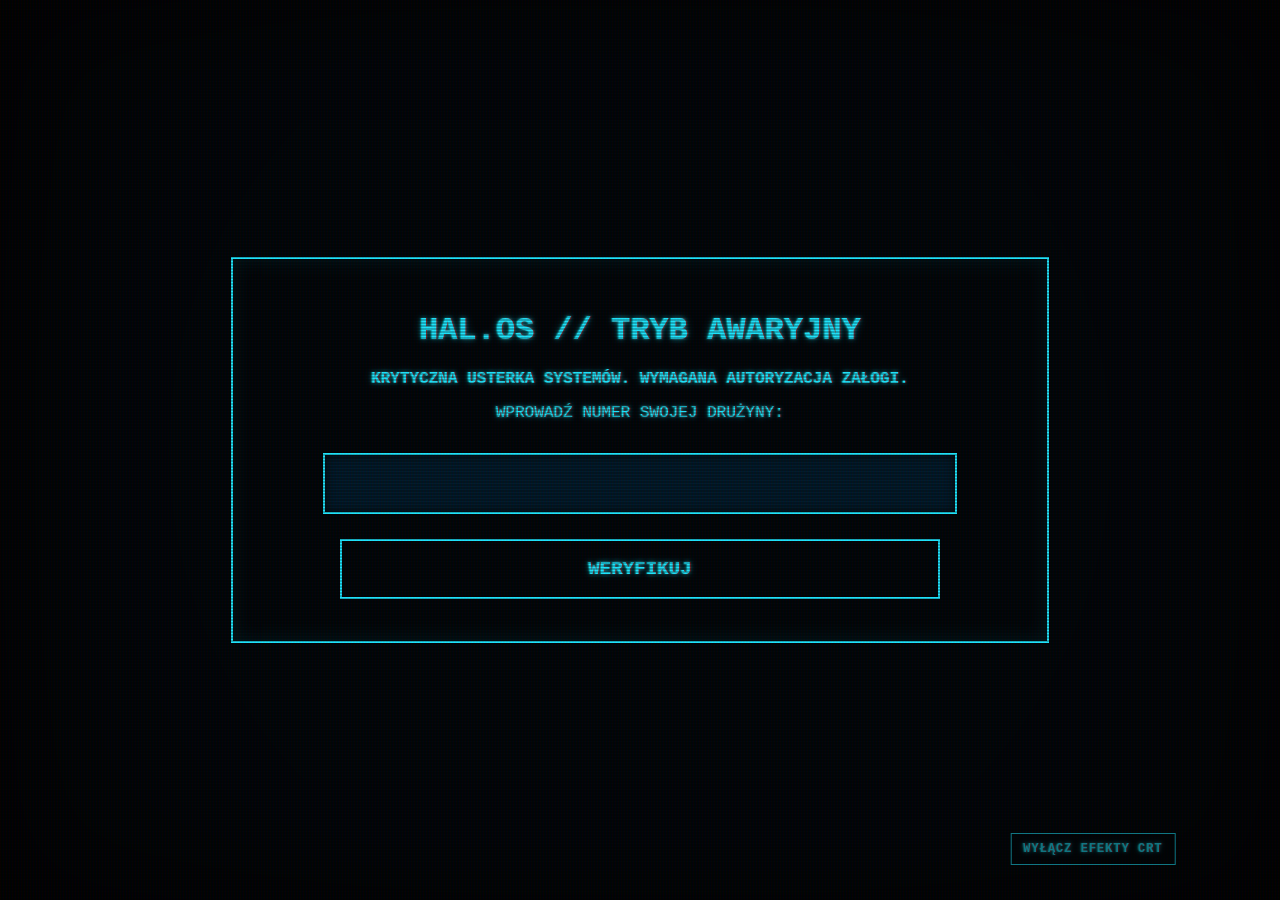
==== index.html @ 05146f8e "small tweaks to window size and text" ====
<!DOCTYPE html>
<html lang="pl">
<head>
  <meta charset="UTF-8" />
  <meta name="viewport" content="width=device-width, initial-scale=1.0" />
  <title>HAL.OS - Komputer Główny</title>
  <link rel="stylesheet" href="style.css">
</head>
<body>

  <!-- EKRAN LOGOWANIA -->
  <div id="loginScreen" class="screen active">
    <div class="login-panel">
      <h1>HAL.OS // TRYB AWARYJNY</h1>
      <p class="warning-text">KRYTYCZNA USTERKA SYSTEMÓW. WYMAGANA AUTORYZACJA ZAŁOGI.</p>
      
      <div id="step1">
        <p>Wprowadź numer swojej drużyny:</p>
        <input type="number" id="teamInput" min="0" placeholder="">
        <button id="verifyTeamBtn">WERYFIKUJ</button>
      </div>

      <div id="step2" style="display: none;">
        <p style="color: var(--term-fg);">Witaj, Drużyno <span id="displayTeam"></span>!</p>
        <p style="text-align: left; font-size: 0.85rem; line-height: 1.5;">Aby wygenerować hasło awaryjne:<br><br>
           1. Przed numer drużyny wstaw literę alfabetu o numerze równym sumie cyfr numeru drużyny.<br>
           2. Każdą cyfrę numeru drużyny zamień na jej dopełnienie do 10 (czyli 10 - cyfra).<br>
           3. Przestaw otrzymane cyfry od najmniejszej do największej.<br>
           4. Do otrzymanej liczby dodaj dzisiejszy dzień miesiąca.<br>
           5. Od otrzymanej liczby odejmij numer dzisiejszego miesiąca.<br>
           6. Za otrzymaną liczbę wstaw literę alfabetu o numerze równym sumie jej cyfr.<br><br>
           (A=1, B=2, C=3, ..., Z=26)
        </p>
        <input type="text" id="passwordInput" placeholder="Hasło">
        <button id="loginBtn">AUTORYZUJ</button>
                <p id="loginError" style="color: var(--danger); font-size: 0.8rem; display: none;">Błędne hasło! Spróbuj ponownie.</p>
      </div>
    </div>
  </div>

  <!-- GŁÓWNY DASHBOARD -->
  <div id="dashboardScreen" class="screen">
    
    <!-- LEWY PANEL: Menu Modułów -->
    <aside class="sidebar">
      <div>
        <h2>HAL.OS</h2>
        <div class="status-box">Status: <span id="globalStatus" class="warning-text">AWARIA</span></div>
                <div class="status-box">Drużyna: <span id="dashTeamName">---</span></div>
      </div>

      <div class="modules-list">
        <button id="btn_nav" class="module-btn">Nawigacja (0/2)</button>
        <button id="btn_eng" class="module-btn">Silniki (0/2)</button>
        <button id="btn_life" class="module-btn">Wentylacja (0/1)</button>
        <button id="btn_core" class="module-btn">Rdzeń Pamięci (0/1)</button>
        <button id="btn_comm" class="module-btn">Nadajnik (0/1)</button>
      </div>

      <button id="endMissionBtn" class="end-btn">ZAKOŃCZ MISJĘ</button>
    </aside>

    <!-- ŚRODKOWY PANEL: Gra -->
    <main class="game-area">
      <div id="gameHeader">
        <h2 id="gameTitle">Wybierz moduł z menu po lewej</h2>
      </div>
      <div id="gameContainer">
        <!-- Tutaj bedą mini gierki injected przez JS -->
        <div class="idle-logo">
           ZAAKCEPTOWANO LOGOWANIE.<br>WYBIERZ SYSTEM DO NAPRAWY.
        </div>
      </div>
    </main>

    <!-- PRAWY PANEL: Instrukcje -->
    <aside class="instructions-area">
      <h3>INSTRUKCJA</h3>
      <div id="instructionContent">
        Zalogowano pomyślnie. Wybierz zepsuty moduł, aby zapoznać się z instrukcją jego naprawy.
      </div>
    </aside>
  </div>

  <!-- EKRAN KOŃCOWY -->
  <div id="endScreen" class="screen">
    <div class="night-sky"></div>
    <div class="login-panel">
      <h1>MISJA ZAKOŃCZONA</h1>
      <p class="warning-text">SYSTEMY ZABEZPIECZONE. OCZEKIWANIE NA EWAKUACJĘ.</p>
      <div class="status-box">Drużyna: <span id="endTeamName">---</span></div>
            <p style="margin-top: 20px;">KOD KOŃCOWY MISJI:</p>
      <div id="endCode" style="font-size: 3rem; letter-spacing: 4px; margin: 15px 0; color: var(--success); text-shadow: 0 0 10px var(--success);">----</div>
      <p style="font-size: 0.9rem;">Wróć z tym kodem na start gry, aby potwierdzić zakończenie misji.</p>
      

      <!-- CSS Blossoming Flowers at Magical Night -->
      <!-- Original CSS Flower Animation by Md. Usman Ansari (@MdUsmanAnsari) -->
      <!-- Source Code: https://codepen.io/mdusmanansari/pen/BamepLe -->
      <!-- Licensed under the MIT License -->
      <div class="organic-flower-wrapper">
        <div class="flowers">
          <div class="flower flower--1">
            <div class="flower__leafs flower__leafs--1">
              <div class="flower__leaf flower__leaf--1"></div>
              <div class="flower__leaf flower__leaf--2"></div>
              <div class="flower__leaf flower__leaf--3"></div>
              <div class="flower__leaf flower__leaf--4"></div>
              <div class="flower__white-circle"></div>

              <div class="flower__light flower__light--1"></div>
              <div class="flower__light flower__light--2"></div>
              <div class="flower__light flower__light--3"></div>
              <div class="flower__light flower__light--4"></div>
              <div class="flower__light flower__light--5"></div>
              <div class="flower__light flower__light--6"></div>
              <div class="flower__light flower__light--7"></div>
              <div class="flower__light flower__light--8"></div>
            </div>
            <div class="flower__line">
              <div class="flower__line__leaf flower__line__leaf--1"></div>
              <div class="flower__line__leaf flower__line__leaf--2"></div>
              <div class="flower__line__leaf flower__line__leaf--3"></div>
              <div class="flower__line__leaf flower__line__leaf--4"></div>
              <div class="flower__line__leaf flower__line__leaf--5"></div>
              <div class="flower__line__leaf flower__line__leaf--6"></div>
            </div>
          </div>

          <div class="flower flower--2">
            <div class="flower__leafs flower__leafs--2">
              <div class="flower__leaf flower__leaf--1"></div>
              <div class="flower__leaf flower__leaf--2"></div>
              <div class="flower__leaf flower__leaf--3"></div>
              <div class="flower__leaf flower__leaf--4"></div>
              <div class="flower__white-circle"></div>

              <div class="flower__light flower__light--1"></div>
              <div class="flower__light flower__light--2"></div>
              <div class="flower__light flower__light--3"></div>
              <div class="flower__light flower__light--4"></div>
              <div class="flower__light flower__light--5"></div>
              <div class="flower__light flower__light--6"></div>
              <div class="flower__light flower__light--7"></div>
              <div class="flower__light flower__light--8"></div>
            </div>
            <div class="flower__line">
              <div class="flower__line__leaf flower__line__leaf--1"></div>
              <div class="flower__line__leaf flower__line__leaf--2"></div>
              <div class="flower__line__leaf flower__line__leaf--3"></div>
              <div class="flower__line__leaf flower__line__leaf--4"></div>
            </div>
          </div>

          <div class="flower flower--3">
            <div class="flower__leafs flower__leafs--3">
              <div class="flower__leaf flower__leaf--1"></div>
              <div class="flower__leaf flower__leaf--2"></div>
              <div class="flower__leaf flower__leaf--3"></div>
              <div class="flower__leaf flower__leaf--4"></div>
              <div class="flower__white-circle"></div>

              <div class="flower__light flower__light--1"></div>
              <div class="flower__light flower__light--2"></div>
              <div class="flower__light flower__light--3"></div>
              <div class="flower__light flower__light--4"></div>
              <div class="flower__light flower__light--5"></div>
              <div class="flower__light flower__light--6"></div>
              <div class="flower__light flower__light--7"></div>
              <div class="flower__light flower__light--8"></div>
            </div>
            <div class="flower__line">
              <div class="flower__line__leaf flower__line__leaf--1"></div>
              <div class="flower__line__leaf flower__line__leaf--2"></div>
              <div class="flower__line__leaf flower__line__leaf--3"></div>
              <div class="flower__line__leaf flower__line__leaf--4"></div>
            </div>
          </div>
    <div class="grow-ans" style="--d:1.2s">
      <div class="flower__g-long">
        <div class="flower__g-long__top"></div>
        <div class="flower__g-long__bottom"></div>
      </div>
    </div>

    <div class="growing-grass">
      <div class="flower__grass flower__grass--1">
        <div class="flower__grass--top"></div>
        <div class="flower__grass--bottom"></div>
        <div class="flower__grass__leaf flower__grass__leaf--1"></div>
        <div class="flower__grass__leaf flower__grass__leaf--2"></div>
        <div class="flower__grass__leaf flower__grass__leaf--3"></div>
        <div class="flower__grass__leaf flower__grass__leaf--4"></div>
        <div class="flower__grass__leaf flower__grass__leaf--5"></div>
        <div class="flower__grass__leaf flower__grass__leaf--6"></div>
        <div class="flower__grass__leaf flower__grass__leaf--7"></div>
        <div class="flower__grass__leaf flower__grass__leaf--8"></div>
        <div class="flower__grass__overlay"></div>
      </div>
    </div>

    <div class="growing-grass">
      <div class="flower__grass flower__grass--2">
        <div class="flower__grass--top"></div>
        <div class="flower__grass--bottom"></div>
        <div class="flower__grass__leaf flower__grass__leaf--1"></div>
        <div class="flower__grass__leaf flower__grass__leaf--2"></div>
        <div class="flower__grass__leaf flower__grass__leaf--3"></div>
        <div class="flower__grass__leaf flower__grass__leaf--4"></div>
        <div class="flower__grass__leaf flower__grass__leaf--5"></div>
        <div class="flower__grass__leaf flower__grass__leaf--6"></div>
        <div class="flower__grass__leaf flower__grass__leaf--7"></div>
        <div class="flower__grass__leaf flower__grass__leaf--8"></div>
        <div class="flower__grass__overlay"></div>
      </div>
    </div>

    <div class="grow-ans" style="--d:2.4s">
      <div class="flower__g-right flower__g-right--1">
        <div class="leaf"></div>
      </div>
    </div>

    <div class="grow-ans" style="--d:2.8s">
      <div class="flower__g-right flower__g-right--2">
        <div class="leaf"></div>
      </div>
    </div>

    <div class="grow-ans" style="--d:2.8s">
      <div class="flower__g-front">
        <div class="flower__g-front__leaf-wrapper flower__g-front__leaf-wrapper--1">
          <div class="flower__g-front__leaf"></div>
        </div>
        <div class="flower__g-front__leaf-wrapper flower__g-front__leaf-wrapper--2">
          <div class="flower__g-front__leaf"></div>
        </div>
        <div class="flower__g-front__leaf-wrapper flower__g-front__leaf-wrapper--3">
          <div class="flower__g-front__leaf"></div>
        </div>
        <div class="flower__g-front__leaf-wrapper flower__g-front__leaf-wrapper--4">
          <div class="flower__g-front__leaf"></div>
        </div>
        <div class="flower__g-front__leaf-wrapper flower__g-front__leaf-wrapper--5">
          <div class="flower__g-front__leaf"></div>
        </div>
        <div class="flower__g-front__leaf-wrapper flower__g-front__leaf-wrapper--6">
          <div class="flower__g-front__leaf"></div>
        </div>
        <div class="flower__g-front__leaf-wrapper flower__g-front__leaf-wrapper--7">
          <div class="flower__g-front__leaf"></div>
        </div>
        <div class="flower__g-front__leaf-wrapper flower__g-front__leaf-wrapper--8">
          <div class="flower__g-front__leaf"></div>
        </div>
        <div class="flower__g-front__line"></div>
      </div>
    </div>

    <div class="grow-ans" style="--d:3.2s">
      <div class="flower__g-fr">
        <div class="leaf"></div>
        <div class="flower__g-fr__leaf flower__g-fr__leaf--1"></div>
        <div class="flower__g-fr__leaf flower__g-fr__leaf--2"></div>
        <div class="flower__g-fr__leaf flower__g-fr__leaf--3"></div>
        <div class="flower__g-fr__leaf flower__g-fr__leaf--4"></div>
        <div class="flower__g-fr__leaf flower__g-fr__leaf--5"></div>
        <div class="flower__g-fr__leaf flower__g-fr__leaf--6"></div>
        <div class="flower__g-fr__leaf flower__g-fr__leaf--7"></div>
        <div class="flower__g-fr__leaf flower__g-fr__leaf--8"></div>
      </div>
    </div>

    <div class="long-g long-g--0">
      <div class="grow-ans" style="--d:3s">
        <div class="leaf leaf--0"></div>
      </div>
      <div class="grow-ans" style="--d:2.2s">
        <div class="leaf leaf--1"></div>
      </div>
      <div class="grow-ans" style="--d:3.4s">
        <div class="leaf leaf--2"></div>
      </div>
      <div class="grow-ans" style="--d:3.6s">
        <div class="leaf leaf--3"></div>
      </div>
    </div>

    <div class="long-g long-g--1">
      <div class="grow-ans" style="--d:3.6s">
        <div class="leaf leaf--0"></div>
      </div>
      <div class="grow-ans" style="--d:3.8s">
        <div class="leaf leaf--1"></div>
      </div>
      <div class="grow-ans" style="--d:4s">
        <div class="leaf leaf--2"></div>
      </div>
      <div class="grow-ans" style="--d:4.2s">
        <div class="leaf leaf--3"></div>
      </div>
    </div>

    <div class="long-g long-g--2">
      <div class="grow-ans" style="--d:4s">
        <div class="leaf leaf--0"></div>
      </div>
      <div class="grow-ans" style="--d:4.2s">
        <div class="leaf leaf--1"></div>
      </div>
      <div class="grow-ans" style="--d:4.4s">
        <div class="leaf leaf--2"></div>
      </div>
      <div class="grow-ans" style="--d:4.6s">
        <div class="leaf leaf--3"></div>
      </div>
    </div>

    <div class="long-g long-g--3">
      <div class="grow-ans" style="--d:4s">
        <div class="leaf leaf--0"></div>
      </div>
      <div class="grow-ans" style="--d:4.2s">
        <div class="leaf leaf--1"></div>
      </div>
      <div class="grow-ans" style="--d:3s">
        <div class="leaf leaf--2"></div>
      </div>
      <div class="grow-ans" style="--d:3.6s">
        <div class="leaf leaf--3"></div>
      </div>
    </div>

    <div class="long-g long-g--4">
      <div class="grow-ans" style="--d:4s">
        <div class="leaf leaf--0"></div>
      </div>
      <div class="grow-ans" style="--d:4.2s">
        <div class="leaf leaf--1"></div>
      </div>
      <div class="grow-ans" style="--d:3s">
        <div class="leaf leaf--2"></div>
      </div>
      <div class="grow-ans" style="--d:3.6s">
        <div class="leaf leaf--3"></div>
      </div>
    </div>

    <div class="long-g long-g--5">
      <div class="grow-ans" style="--d:4s">
        <div class="leaf leaf--0"></div>
      </div>
      <div class="grow-ans" style="--d:4.2s">
        <div class="leaf leaf--1"></div>
      </div>
      <div class="grow-ans" style="--d:3s">
        <div class="leaf leaf--2"></div>
      </div>
      <div class="grow-ans" style="--d:3.6s">
        <div class="leaf leaf--3"></div>
      </div>
    </div>

    <div class="long-g long-g--6">
      <div class="grow-ans" style="--d:4.2s">
        <div class="leaf leaf--0"></div>
      </div>
      <div class="grow-ans" style="--d:4.4s">
        <div class="leaf leaf--1"></div>
      </div>
      <div class="grow-ans" style="--d:4.6s">
        <div class="leaf leaf--2"></div>
      </div>
      <div class="grow-ans" style="--d:4.8s">
        <div class="leaf leaf--3"></div>
      </div>
    </div>

    <div class="long-g long-g--7">
      <div class="grow-ans" style="--d:3s">
        <div class="leaf leaf--0"></div>
      </div>
      <div class="grow-ans" style="--d:3.2s">
        <div class="leaf leaf--1"></div>
      </div>
      <div class="grow-ans" style="--d:3.5s">
        <div class="leaf leaf--2"></div>
      </div>
      <div class="grow-ans" style="--d:3.6s">
        <div class="leaf leaf--3"></div>
      </div>
    </div>

        </div>
      </div>

    </div>
  </div>
  <!-- MODAL POTWIERDZENIA ZAKOŃCZENIA MISJI -->
  <div id="endMissionModal" class="modal-overlay" style="display: none;">
    <div class="modal-panel end-modal-panel">
      <div class="modal-badge-warning">⚠ POTWIERDZENIE ⚠</div>
      <h2 class="end-modal-title">ZAKOŃCZENIE MISJI</h2>
      <p class="end-modal-warning">
        Czy na pewno chcesz zakończyć misję i zgłosić gotowość do ewakuacji?<br><br>
        Zakończenie zablokuje możliwość dalszej naprawy modułów, a obecne punkty zostaną zatwierdzone jako wynik końcowy.<br>
        <span class="end-modal-highlight">Możesz też wrócić do kokpitu i kontynuować naprawę!</span>
      </p>
      <div class="end-modal-buttons">
        <button id="cancelEndMissionBtn" class="end-modal-cancel">POWRÓT DO KOKPITU</button>
        <button id="confirmEndMissionBtn" class="end-modal-confirm">ZAKOŃCZ MISJĘ</button>
      </div>
    </div>
  </div>

  <!-- KONSOLA HOSTA (LOWKEY TERMINAL) -->
  <div id="hostConsoleTerminal" style="display: none; position: fixed; top: 0; left: 0; width: 100%; background: rgba(0, 5, 8, 0.98); border-bottom: 1px solid var(--term-fg); z-index: 30000; padding: 10px 20px; font-family: 'Courier New', Courier, monospace; color: var(--term-fg); box-sizing: border-box; text-transform: none;">
    <div style="max-width: 1000px; margin: 0 auto; display: flex; align-items: center; gap: 20px; font-size: 0.9rem;">
      <div style="opacity: 0.7; white-space: nowrap;">
        [SYS_ROOT] Team: <span id="hostTeamName">---</span>
      </div>
      <div style="flex-grow: 1; display: flex; align-items: center; gap: 10px;">
        <span style="font-weight: bold; color: var(--danger);">root@hal:~$</span>
        <input type="text" id="hostCommandInput" autocomplete="off" spellcheck="false" style="background: transparent; border: none; color: var(--term-fg); font-family: 'Courier New', Courier, monospace; font-size: 1rem; flex-grow: 1; outline: none; margin: 0; padding: 0; box-shadow: none; text-shadow: none; height: auto; min-height: 0; text-transform: lowercase;">
      </div>
      <div id="hostConsoleFeedback" style="color: var(--success); font-size: 0.85rem; white-space: nowrap; min-width: 150px; text-align: right; font-weight: bold;"></div>
    </div>
  </div>

  <!-- PRZYCISK WYŁĄCZENIA EFEKTÓW CRT -->
  <button id="crtToggleBtn" class="crt-toggle-btn">WYŁĄCZ EFEKTY CRT</button>

  <script src="script.js"></script>
</body>
</html>
---- style.css ----
:root {
  /* --- GŁÓWNE KOLORY --- */
  --term-bg: #000508;      /* Tło: bardzo ciemny granat/czerń */
  --term-fg: #1ee7ff;      /* Główny kolor: jasny cyjan */
  --term-dim: #001a2a;     /* Tło paneli: ciemny, zgaszony niebieski */
  
  /* Chromatic aberration (lekkie przesunięcie RGB) + poświata */
  --term-glow: 
    1px 0 1px rgba(255, 0, 0, 0.5), 
    -1px 0 1px rgba(0, 255, 255, 0.5), 
    0 0 4px rgba(30, 231, 255, 0.6), 
    0 0 10px rgba(30, 231, 255, 0.3);
  
  /* --- KOLORY POMOCNICZE --- */
  --danger: #ff4444;       /* Czerwony dla błędów i wylogowania */
  --success: #22c55e;      /* Zielony dla sukcesu */
  --border: 2px solid var(--term-fg);
}

body {
  margin: 0;
  padding: 0;
  background-color: var(--term-bg);
  color: var(--term-fg);
  font-family: 'Courier New', Courier, monospace;
  text-transform: uppercase;
  display: flex;
  justify-content: center;
  align-items: center;
  height: 100vh;
  overflow: hidden;
  text-shadow: var(--term-glow);
  position: relative; /* Dodane dla efektu CRT */
}

/* --- EFEKT CRT (ANIMATED) --- */

/* 1. Winieta i przyciemnienie brzegów (głębia ekranu) */
body::before {
  content: " ";
  display: block;
  position: absolute;
  top: 0; left: 0; bottom: 0; right: 0;
  z-index: 9996;
  pointer-events: none;
  background: radial-gradient(circle, rgba(0,0,0,0) 60%, rgba(0,0,0,0.55) 100%);
  box-shadow: inset 0 0 100px rgba(0,0,0,0.9);
  transform: translateZ(0);
  will-change: transform;
}

/* 2. Poziome linie skanowania (scanlines) oraz subtelna siatka RGB */
body::after {
  content: " ";
  display: block;
  position: absolute;
  top: 0; left: 0; bottom: 0; right: 0;
  z-index: 9998;
  pointer-events: none;
  background: 
    linear-gradient(rgba(18, 16, 16, 0) 50%, rgba(0, 0, 0, 0.25) 50%), 
    linear-gradient(90deg, rgba(255, 0, 0, 0.06), rgba(0, 255, 0, 0.02), rgba(0, 0, 255, 0.06));
  background-size: 100% 3px, 3px 100%;
  transform: translateZ(0);
  will-change: transform;
}

/* Efekt renderowania terminala w stylu Fallout (RobCo / Vault-Tec) - twardy start bez miękkiego skalowania */
@keyframes terminalRender {
  0% { 
    opacity: 0; 
    text-shadow: none;
  }
  15% { 
    opacity: 1; 
    text-shadow: 0 0 25px var(--term-fg);
  }
  40% { 
    opacity: 0.8; 
    text-shadow: 0 0 5px var(--term-fg);
  }
  100% { 
    opacity: 1; 
    text-shadow: var(--term-glow);
  }
}

.screen.active,
#gameContainer > div,
.terminal-render {
  animation: terminalRender 0.25s linear forwards;
}

.screen {
  display: none;
  width: 100%;
  height: 100%;
  padding: 20px;
  box-sizing: border-box;
}

.screen.active {
  display: flex;
}

/* --- LOGIN & END SCREEN --- */
#loginScreen,
#endScreen {
  justify-content: center;
  align-items: center;
}
.login-panel {
  background: transparent;
  border: var(--border);
  padding: 2rem;
  width: 750px;
  text-align: center;
  box-shadow: inset 0 0 20px rgba(30, 231, 255, 0.1);
}

.warning-text { 
  color: var(--term-fg); 
  font-weight: bold; 
  animation: blink 1.5s infinite;
  will-change: opacity;
}

@keyframes blink {
  0%, 100% { opacity: 1; }
  50% { opacity: 0.3; }
}

input {
  width: 80%; 
  padding: 15px; 
  margin: 15px 0;
  background: var(--term-dim); 
  border: var(--border);
  color: var(--term-fg); 
  text-align: center; 
  font-family: 'Courier New', Courier, monospace; 
  font-size: 1.5rem;
  text-shadow: var(--term-glow);
  box-shadow: inset 0 0 10px rgba(0,0,0,0.8);
}
input:focus {
  outline: none;
  background: #002c44;
}

/* Ukrycie strzałek w polu typu number */
input[type=number]::-webkit-inner-spin-button,
input[type=number]::-webkit-outer-spin-button {
  -webkit-appearance: none;
  margin: 0;
}
input[type=number] {
  -moz-appearance: textfield;
  appearance: textfield;
}

button {
  background: transparent; 
  color: var(--term-fg);
  border: var(--border); 
  padding: 15px 20px; 
  font-weight: bold;
  cursor: pointer; 
  font-family: 'Courier New', Courier, monospace; 
  font-size: 1.2rem;
  text-shadow: var(--term-glow);
  width: 80%;
  margin: 10px auto;
  display: flex;
  justify-content: center;
  align-items: center;
  min-height: 60px;
}

button:hover { 
  background: var(--term-fg); 
  color: var(--term-bg);
  text-shadow: none;
}

/* --- DASHBOARD --- */
#dashboardScreen {
  display: none;
  gap: 20px;
}
#dashboardScreen.active {
  display: flex;
}

/* Sidebar */
.sidebar {
  width: 280px;
  background: transparent;
  border: var(--border);
  padding: 15px;
  display: flex;
  flex-direction: column;
  justify-content: space-between;
}
.status-box { 
  margin-bottom: 15px; 
  font-size: 1.1rem; 
  border-bottom: 1px dashed var(--term-fg);
  padding-bottom: 5px;
}
.modules-list { 
  display: flex; 
  flex-direction: column; 
  gap: 15px; 
  flex: 1; 
  margin: 20px 0;
}

.module-btn {
  background: transparent; 
  border: 2px solid var(--term-fg); /* Ujednolicona grubość na stałe 2px */
  color: var(--term-fg);
  text-align: center; 
  width: 100%;
  flex: 1;
  margin: 0;
  font-weight: bold; /* Zawsze pogrubione, żeby uniknąć skakania tekstu */
  box-sizing: border-box; /* Utrzymuje ramkę wewnątrz wymiarów przycisku */
  transition: background 0.1s ease-in-out, box-shadow 0.1s ease-in-out, color 0.1s ease-in-out; /* Specific properties instead of 'all' */
}

.module-btn.active { 
  background: var(--term-dim); 
  box-shadow: inset 0 0 15px rgba(30, 231, 255, 0.3); /* Dodatkowa wewnętrzna poświata zamiast pogrubiania ramki */
}
.module-btn.completed { 
  border-color: var(--term-fg); 
  background: var(--term-fg);
  color: var(--term-bg);
  text-shadow: none;
}
.end-btn { 
  border-color: var(--danger); 
  color: var(--danger); 
  text-shadow: 0 0 5px rgba(255, 68, 68, 0.5);
}
.end-btn:hover {
  background: var(--danger);
  color: var(--term-bg);
}

/* Game Area */
.game-area {
  flex: 1;
  background: transparent;
  border: var(--border);
  display: flex;
  flex-direction: column;
}
#gameHeader {
  padding: 15px; 
  border-bottom: var(--border);
  text-align: center; 
  font-size: 1.2rem;
  background: var(--term-dim);
}
#gameContainer {
  flex: 1; 
  display: flex; 
  justify-content: center; 
  align-items: center;
  position: relative; 
  overflow: hidden;
  padding: 20px;
}
.idle-logo { 
  color: var(--term-fg); 
  font-size: 1.5rem; 
  text-align: center; 
  animation: blink 2s infinite;
  will-change: opacity;
}

/* Instructions */
.instructions-area {
  width: 300px;
  background: transparent;
  border: var(--border);
  padding: 15px;
}
.instructions-area h3 { 
  color: var(--term-bg); 
  background: var(--term-fg);
  padding: 10px;
  margin-top: 0;
  text-align: center;
  text-shadow: none;
}
#instructionContent { 
  font-size: 1rem; 
  line-height: 1.6; 
  margin-top: 15px; 
}

/* --- NAWIGACJA (AUTOPILOT) - NOWY UKŁAD DWUPANELOWY --- */
.nav-container-2col {
  display: flex;
  flex-direction: row;
  align-items: center;
  justify-content: center;
  gap: 32px;
  width: 100%;
  max-width: 940px;
  user-select: none;
}

/* LEWY PANEL: RADAR TAKTYCZNY */
.nav-panel-left {
  display: flex;
  flex-direction: column;
  align-items: center;
  justify-content: center;
  flex-shrink: 0;
}

.nav-radar-area {
  display: flex;
  flex-direction: column;
  align-items: center;
}

.nav-coord-cols {
  display: grid;
  grid-template-columns: 28px repeat(6, 62px);
  gap: 6px;
  width: 100%;
  text-align: center;
  font-size: 0.85rem;
  color: var(--term-fg);
  opacity: 0.75;
  margin-bottom: 6px;
  font-weight: bold;
}

.nav-grid-row-wrap {
  display: flex;
  align-items: center;
}

.nav-coord-rows {
  display: grid;
  grid-template-rows: repeat(6, 62px);
  gap: 6px;
  width: 28px;
  text-align: center;
  font-size: 0.85rem;
  color: var(--term-fg);
  opacity: 0.75;
  font-weight: bold;
  line-height: 62px;
}

.nav-grid {
  display: grid;
  grid-template-columns: repeat(6, 62px);
  grid-template-rows: repeat(6, 62px);
  gap: 6px;
  transition: box-shadow 0.3s ease;
}

.nav-grid.error-flash {
  box-shadow: 0 0 30px rgba(255, 68, 68, 0.6);
}

.nav-grid.success-flash {
  box-shadow: 0 0 35px rgba(34, 197, 94, 0.7);
}

.nav-cell {
  width: 62px;
  height: 62px;
  background: var(--term-dim);
  border: 1px solid rgba(30, 231, 255, 0.25);
  display: flex;
  align-items: center;
  justify-content: center;
  font-weight: bold;
  font-size: 1.5rem;
  box-sizing: border-box;
  position: relative;
  transition: background 0.15s, border-color 0.15s, transform 0.15s;
}

.nav-cell-trail::after {
  content: "•";
  color: var(--term-fg);
  opacity: 0.45;
  font-size: 2.2rem;
  position: absolute;
  pointer-events: none;
}

.nav-cell-wall {
  background: #250202 !important;
  color: var(--danger) !important;
  border-color: rgba(255, 68, 68, 0.45) !important;
  text-shadow: 0 0 8px var(--danger);
}

.nav-cell-target {
  border-color: var(--success) !important;
  box-shadow: inset 0 0 12px rgba(34, 197, 94, 0.35);
  animation: targetPulse 1.8s infinite;
  will-change: box-shadow, border-color;
}

@keyframes targetPulse {
  0%, 100% { border-color: var(--success); box-shadow: inset 0 0 10px rgba(34, 197, 94, 0.3); }
  50% { border-color: #4ade80; box-shadow: inset 0 0 20px rgba(34, 197, 94, 0.6); }
}

.nav-cell-target-locked {
  border-color: #f97316 !important;
  background: rgba(45, 10, 0, 0.45) !important;
  box-shadow: inset 0 0 12px rgba(249, 115, 22, 0.3);
  animation: targetLockedPulse 2s infinite ease-in-out;
}

@keyframes targetLockedPulse {
  0%, 100% { 
    border-color: #f97316; 
    box-shadow: inset 0 0 8px rgba(249, 115, 22, 0.25); 
  }
  50% { 
    border-color: var(--danger); 
    box-shadow: inset 0 0 16px rgba(255, 68, 68, 0.45), 0 0 10px rgba(255, 68, 68, 0.2); 
  }
}

.nav-target-lock-icon {
  font-size: 1.4rem;
  filter: drop-shadow(0 0 8px rgba(249, 115, 22, 0.7));
  display: inline-block;
  animation: lockShake 3s infinite ease-in-out;
}

@keyframes lockShake {
  0%, 82%, 100% { transform: rotate(0deg); }
  85% { transform: rotate(-8deg); }
  90% { transform: rotate(8deg); }
  95% { transform: rotate(-4deg); }
}

.nav-target-status-tag {
  font-size: 0.72rem;
  margin-left: 4px;
}
.nav-target-status-tag.locked {
  color: var(--danger);
  text-shadow: 0 0 5px var(--danger);
}
.nav-target-status-tag.unlocked {
  color: var(--success);
  text-shadow: 0 0 5px var(--success);
}

.nav-cell-key {
  border-color: #facc15 !important;
  animation: keyGlow 1.5s infinite alternate;
}

@keyframes keyGlow {
  0% { text-shadow: 0 0 6px #facc15; }
  100% { text-shadow: 0 0 16px #fef08a, 0 0 25px #facc15; }
}

.nav-ship {
  display: inline-flex;
  align-items: center;
  justify-content: center;
  width: 100%;
  height: 100%;
  color: #ffffff;
  font-size: 1.7rem;
  text-shadow: 0 0 12px var(--term-fg), 0 0 22px #ffffff;
  transition: transform 0.2s ease-out;
}

.nav-radar-telemetry {
  display: flex;
  justify-content: space-between;
  width: 100%;
  max-width: 400px;
  margin-top: 10px;
  font-size: 0.8rem;
  color: var(--term-fg);
  font-weight: bold;
  letter-spacing: 1px;
}

/* PRAWY PANEL: KONSOLA STEROWANIA I SEKWENCJI */
.nav-panel-right {
  width: 360px;
  display: flex;
  flex-direction: column;
  justify-content: space-between;
  background: rgba(0, 26, 42, 0.4);
  border: 1px solid rgba(30, 231, 255, 0.4);
  padding: 14px 16px;
  box-sizing: border-box;
  box-shadow: inset 0 0 20px rgba(30, 231, 255, 0.08);
}

.nav-hud-row {
  display: flex;
  justify-content: space-between;
  align-items: center;
  border-bottom: 1px dashed rgba(30, 231, 255, 0.35);
  padding-bottom: 10px;
  margin-bottom: 10px;
  font-size: 0.78rem;
  font-weight: bold;
}

.nav-hud-badge {
  padding: 3px 8px;
  border-radius: 2px;
  font-size: 0.75rem;
}
.nav-hud-badge.req {
  color: var(--danger);
  border: 1px solid var(--danger);
}
.nav-hud-badge.ok {
  color: var(--success);
  border: 1px solid var(--success);
  text-shadow: 0 0 6px var(--success);
}

.nav-seq-header {
  display: flex;
  justify-content: space-between;
  align-items: center;
  width: 100%;
  font-size: 0.78rem;
  font-weight: bold;
  color: var(--term-fg);
  margin-bottom: 6px;
  letter-spacing: 1px;
}

.nav-seq-counter {
  color: var(--term-fg);
  opacity: 0.9;
}

/* Matryca sekwencji: 6 kolumn x 4 wiersze = 24 sloty, BRAK SCROLLBARA */
.nav-seq-display {
  width: 100%;
  height: 142px;
  background: #000407;
  border: 1px dashed var(--term-fg);
  padding: 6px;
  box-sizing: border-box;
  margin-bottom: 14px;
  display: grid;
  grid-template-columns: repeat(6, 1fr);
  grid-template-rows: repeat(4, 28px);
  gap: 5px;
  overflow: hidden; /* Zapewnia całkowity brak paska przewijania */
  box-shadow: inset 0 0 10px rgba(0, 0, 0, 0.8);
}

.nav-cmd-tile {
  box-sizing: border-box;
  border: 1px solid var(--term-fg);
  background: var(--term-dim);
  color: var(--term-fg);
  display: flex;
  align-items: center;
  justify-content: center;
  font-size: 0.95rem;
  box-shadow: inset 0 0 6px rgba(30, 231, 255, 0.2);
  transition: all 0.15s ease;
}

.nav-cmd-tile.active {
  background: var(--term-fg);
  color: var(--term-bg);
  box-shadow: 0 0 12px var(--term-fg), 0 0 18px #ffffff;
  transform: scale(1.1);
  font-weight: bold;
  z-index: 2;
}

.nav-cmd-tile.done {
  opacity: 0.3;
  border-color: #445;
  color: #778;
  background: #000c14;
}

.nav-cmd-slot-empty {
  box-sizing: border-box;
  border: 1px dashed rgba(30, 231, 255, 0.15);
  background: transparent;
  color: rgba(30, 231, 255, 0.2);
  display: flex;
  align-items: center;
  justify-content: center;
  font-size: 0.9rem;
}

/* Klawiatura strzałek */
.nav-keypad {
  display: grid;
  grid-template-columns: repeat(3, 56px);
  grid-template-rows: repeat(2, 44px);
  gap: 8px;
  margin-bottom: 12px;
  justify-content: center;
}

.nav-btn {
  width: 100% !important;
  height: 100% !important;
  min-height: 44px !important;
  margin: 0 !important;
  font-size: 1.3rem !important;
  display: flex !important;
  align-items: center !important;
  justify-content: center !important;
  padding: 0 !important;
  border: 1px solid var(--term-fg) !important;
  background: var(--term-dim) !important;
  color: var(--term-fg) !important;
  transition: transform 0.08s ease, background 0.08s ease !important;
}

.nav-btn:hover {
  background: var(--term-fg) !important;
  color: var(--term-bg) !important;
}

.nav-btn:active, .nav-btn.key-pressed {
  transform: scale(0.92);
  background: #ffffff !important;
  color: var(--term-bg) !important;
}

/* Rząd akcji */
.nav-actions {
  display: flex;
  gap: 8px;
  width: 100%;
  margin-bottom: 6px;
}

.nav-exec-btn {
  flex: 1;
  min-height: 46px !important;
  background: var(--term-fg) !important;
  color: var(--term-bg) !important;
  border: none !important;
  font-size: 0.95rem !important;
  font-weight: bold !important;
  cursor: pointer !important;
  letter-spacing: 1px;
  transition: box-shadow 0.15s ease;
  width: auto !important;
  margin: 0 !important;
}

.nav-exec-btn:hover:not(:disabled) {
  box-shadow: 0 0 15px var(--term-fg);
}


.nav-exec-btn:disabled {
  opacity: 0.45;
  cursor: not-allowed;
  filter: grayscale(60%);
}

.nav-icon-btn {
  width: 46px !important;
  height: 46px !important;
  min-height: 46px !important;
  border: 1px solid var(--term-fg) !important;
  color: var(--term-fg) !important;
  background: var(--term-dim) !important;
  font-size: 1.2rem !important;
  display: flex !important;
  justify-content: center !important;
  align-items: center !important;
  cursor: pointer !important;
  flex-shrink: 0 !important;
  padding: 0 !important;
  margin: 0 !important;
}

.nav-icon-btn:hover:not(:disabled) {
  background: var(--term-fg) !important;
  color: var(--term-bg) !important;
}

.nav-icon-btn.danger {
  border-color: var(--danger) !important;
  color: var(--danger) !important;
}

.nav-icon-btn.danger:hover:not(:disabled) {
  background: var(--danger) !important;
  color: var(--term-bg) !important;
}

.nav-icon-btn:disabled {
  opacity: 0.35;
  cursor: not-allowed;
}

.nav-hint-bar {
  font-size: 0.65rem;
  color: var(--term-fg);
  opacity: 0.65;
  text-align: center;
  margin-top: 4px;
  letter-spacing: 0.5px;
}

.nav-feedback {
  margin-top: 6px;
  min-height: 20px;
  font-weight: bold;
  text-align: center;
  font-size: 0.8rem;
  letter-spacing: 0.5px;
}

@media (max-width: 1500px) {
  .nav-container-2col {
    gap: 20px;
  }
  .nav-coord-cols {
    grid-template-columns: 24px repeat(6, 54px);
    gap: 5px;
  }
  .nav-coord-rows {
    grid-template-rows: repeat(6, 54px);
    gap: 5px;
    width: 24px;
    line-height: 54px;
  }
  .nav-grid {
    grid-template-columns: repeat(6, 54px);
    grid-template-rows: repeat(6, 54px);
    gap: 5px;
  }
  .nav-cell {
    width: 54px;
    height: 54px;
    font-size: 1.35rem;
  }
  .nav-panel-right {
    width: 320px;
    padding: 10px 12px;
  }
  .nav-seq-display {
    height: 136px;
    grid-template-rows: repeat(4, 26px);
    gap: 4px;
  }
  .nav-keypad {
    grid-template-columns: repeat(3, 50px);
    grid-template-rows: repeat(2, 40px);
    gap: 6px;
  }
  .nav-btn {
    min-height: 40px !important;
    font-size: 1.2rem !important;
  }
  .nav-exec-btn {
    min-height: 42px !important;
    font-size: 0.88rem !important;
  }
  .nav-icon-btn {
    width: 42px !important;
    height: 42px !important;
    min-height: 42px !important;
  }
}

/* --- PRZYCISK WYŁĄCZNIKA CRT --- */
.crt-toggle-btn {
  position: fixed;
  bottom: 35px;
  right: 187px;
  transform: translateX(50%);
  z-index: 10000;
  background: rgba(0, 5, 8, 0.8) !important;
  border: 1px solid var(--term-fg) !important;
  color: var(--term-fg) !important;
  font-size: 0.75rem !important;
  padding: 8px 12px !important;
  width: auto !important;
  min-height: auto !important;
  margin: 0 !important;
  opacity: 0.5;
  transition: opacity 0.3s ease, background 0.2s, color 0.2s;
  cursor: pointer;
  box-shadow: none !important;
  letter-spacing: 1px;
}

/* Po zalogowaniu przycisk wygasza się do 20% opacity */
body.logged-in .crt-toggle-btn,
#dashboardScreen.active ~ .crt-toggle-btn {
  opacity: 0.2;
}

.crt-toggle-btn:hover {
  opacity: 1 !important;
  background: var(--term-fg) !important;
  color: var(--term-bg) !important;
}

.disable-crt .crt-toggle-btn {
  background: var(--term-fg) !important;
  color: var(--term-bg) !important;
}

/* --- MODAL ZAKOŃCZENIA MISJI (CZERWONY RETRO-TERMINAL) --- */
.modal-overlay {
  position: fixed;
  top: 0;
  left: 0;
  width: 100vw;
  height: 100vh;
  background: rgba(0, 0, 0, 0.92);
  z-index: 20000;
  display: flex;
  justify-content: center;
  align-items: center;
  padding: 20px;
  box-sizing: border-box;
}

.end-modal-panel {
  background: #1a0f00;
  border: 2px solid #ff9800;
  box-shadow: 0 0 35px rgba(255, 152, 0, 0.4), inset 0 0 25px rgba(255, 152, 0, 0.2);
  padding: 30px;
  max-width: 580px;
  width: 100%;
  text-align: center;
  animation: terminalRender 0.2s ease-out;
}

.modal-badge-warning {
  color: #ff9800;
  font-weight: bold;
  font-size: 1.1rem;
  letter-spacing: 2px;
  margin-bottom: 12px;
  animation: blink 2s infinite;
  text-shadow: 0 0 10px rgba(255, 152, 0, 0.8);
}

.end-modal-title {
  color: #fff;
  background: #ff9800;
  margin: 0 0 20px 0;
  padding: 10px;
  font-size: 1.5rem;
  letter-spacing: 3px;
  text-shadow: none;
}

.end-modal-warning {
  color: #ffe0b2;
  font-size: 1.05rem;
  line-height: 1.7;
  margin-bottom: 25px;
  text-shadow: 0 0 5px rgba(255, 152, 0, 0.5);
}

.end-modal-highlight {
  display: block;
  margin-top: 15px;
  color: #ff9800;
  font-weight: bold;
  font-size: 1.15rem;
  letter-spacing: 1px;
  text-shadow: 0 0 10px rgba(255, 152, 0, 0.9);
}

.end-modal-buttons {
  display: flex;
  gap: 15px;
  justify-content: center;
}

.end-modal-cancel {
  flex: 1;
  background: transparent;
  color: var(--term-fg) !important;
  border: 1px solid var(--term-fg) !important;
  font-size: 0.95rem;
  padding: 14px 10px;
  cursor: pointer;
  margin: 0 !important;
  width: auto !important;
  min-height: 48px;
  transition: background 0.2s, color 0.2s;
  box-shadow: none !important;
}
.end-modal-cancel:hover {
  background: var(--term-fg) !important;
  color: var(--term-bg) !important;
  text-shadow: none;
}

.end-modal-confirm {
  flex: 1;
  background: #ff9800 !important;
  color: #000 !important;
  border: 2px solid #ff9800 !important;
  font-weight: bold;
  font-size: 0.95rem;
  padding: 14px 10px;
  cursor: pointer;
  margin: 0 !important;
  width: auto !important;
  min-height: 48px;
  box-shadow: 0 0 15px rgba(255, 152, 0, 0.6) !important;
  text-shadow: none !important;
  transition: background 0.2s, color 0.2s, box-shadow 0.2s, border-color 0.2s;
}
.end-modal-confirm:hover {
  background: #ffb74d !important;
  border-color: #ffb74d !important;
  box-shadow: 0 0 25px rgba(255, 152, 0, 0.9) !important;
}



/* --- DOSTĘPNOŚĆ (ACCESSIBILITY) I RĘCZNY WYŁĄCZNIK --- */

/* Ręczne wyłączenie efektów (poprzez przycisk) */
.disable-crt *, .disable-crt ::before, .disable-crt ::after {
  animation-duration: 0.01ms !important;
  animation-iteration-count: 1 !important;
  transition-duration: 0.01ms !important;
  scroll-behavior: auto !important;
}

.disable-crt .screen.active,
.disable-crt #gameContainer > div,
.disable-crt .terminal-render,
.disable-crt .warning-text,
.disable-crt .idle-logo,
.disable-crt .nav-cell-target,
.disable-crt .nav-cell-target-locked,
.disable-crt .nav-target-lock-icon,
.disable-crt .nav-cell-key {
  animation: none !important;
  opacity: 1 !important;
  filter: none !important;
  transform: none !important;
  text-shadow: none !important;
}

.disable-crt {
  text-shadow: 0 0 5px var(--term-fg) !important;
}

/* Automatyczne wyłączenie, jeśli system ma włączoną redukcję ruchu */
@media (prefers-reduced-motion: reduce) {
  *, ::before, ::after {
    animation-duration: 0.01ms !important;
    animation-iteration-count: 1 !important;
    transition-duration: 0.01ms !important;
    scroll-behavior: auto !important;
  }

  .screen.active,
  #gameContainer > div,
  .terminal-render,
  .warning-text,
  .idle-logo,
  .nav-cell-target,
  .nav-cell-target-locked,
  .nav-target-lock-icon,
  .nav-cell-key {
    animation: none !important;
    opacity: 1 !important;
    filter: none !important;
    transform: none !important;
    text-shadow: none !important;
  }
  
  body {
    text-shadow: 0 0 5px var(--term-fg) !important;
  }
}




/* =========================================================================
   CSS Blossoming Flowers at Magical Night
   Original CSS Animation by Md. Usman Ansari (@MdUsmanAnsari)
   Source Code: https://codepen.io/mdusmanansari/pen/BamepLe
   Licensed under the MIT License
   ========================================================================= */

:root {
  --dark-color: #000; }

.organic-flower-wrapper {
  display: flex;
  align-items: flex-end;
  justify-content: center;
  overflow: hidden;
  perspective: 1000px; }

.night {
  position: fixed;
  left: 50%;
  top: 0;
  transform: translateX(-50%);
  width: 100%;
  height: 100%;
  filter: blur(0.2px);
  background-image: radial-gradient(ellipse at top, transparent 0%, var(--dark-color)), radial-gradient(ellipse at bottom, var(--dark-color), rgba(145, 233, 255, 0.2)), repeating-linear-gradient(220deg, black 0px, black 19px, transparent 19px, transparent 22px), repeating-linear-gradient(189deg, black 0px, black 19px, transparent 19px, transparent 22px), repeating-linear-gradient(148deg, black 0px, black 19px, transparent 19px, transparent 22px), linear-gradient(90deg, #00fffa, #f0f0f0); }

.flowers {
  position: relative;
  transform: scale(0.9); }

.flower {
  position: absolute;
  bottom: 20.0px;
  transform-origin: bottom center;
  z-index: 10;
  --fl-speed: 0.8s; }
  .flower--1 {
    animation: moving-flower-1 4s linear infinite; }
    .flower--1 .flower__line {
      height: 140.0px;
      animation-delay: 0.3s; }
      .flower--1 .flower__line__leaf--1 {
        animation: blooming-leaf-right var(--fl-speed) 1.6s backwards; }
      .flower--1 .flower__line__leaf--2 {
        animation: blooming-leaf-right var(--fl-speed) 1.4s backwards; }
      .flower--1 .flower__line__leaf--3 {
        animation: blooming-leaf-left var(--fl-speed) 1.2s backwards; }
      .flower--1 .flower__line__leaf--4 {
        animation: blooming-leaf-left var(--fl-speed) 1s backwards; }
      .flower--1 .flower__line__leaf--5 {
        animation: blooming-leaf-right var(--fl-speed) 1.8s backwards; }
      .flower--1 .flower__line__leaf--6 {
        animation: blooming-leaf-left var(--fl-speed) 2s backwards; }
  .flower--2 {
    left: 50%;
    transform: rotate(20deg);
    animation: moving-flower-2 4s linear infinite; }
    .flower--2 .flower__line {
      height: 120.0px;
      animation-delay: 0.6s; }
      .flower--2 .flower__line__leaf--1 {
        animation: blooming-leaf-right var(--fl-speed) 1.9s backwards; }
      .flower--2 .flower__line__leaf--2 {
        animation: blooming-leaf-right var(--fl-speed) 1.7s backwards; }
      .flower--2 .flower__line__leaf--3 {
        animation: blooming-leaf-left var(--fl-speed) 1.5s backwards; }
      .flower--2 .flower__line__leaf--4 {
        animation: blooming-leaf-left var(--fl-speed) 1.3s backwards; }
  .flower--3 {
    left: 50%;
    transform: rotate(-15deg);
    animation: moving-flower-3 4s linear infinite; }
    .flower--3 .flower__line {
      animation-delay: 0.9s; }
      .flower--3 .flower__line__leaf--1 {
        animation: blooming-leaf-right var(--fl-speed) 2.5s backwards; }
      .flower--3 .flower__line__leaf--2 {
        animation: blooming-leaf-right var(--fl-speed) 2.3s backwards; }
      .flower--3 .flower__line__leaf--3 {
        animation: blooming-leaf-left var(--fl-speed) 2.1s backwards; }
      .flower--3 .flower__line__leaf--4 {
        animation: blooming-leaf-left var(--fl-speed) 1.9s backwards; }
  .flower__leafs {
    position: relative;
    animation: blooming-flower 2s backwards; }
    .flower__leafs--1 {
      animation-delay: 1.1s; }
    .flower__leafs--2 {
      animation-delay: 1.4s; }
    .flower__leafs--3 {
      animation-delay: 1.7s; }
    .flower__leafs::after {
      content: "";
      position: absolute;
      left: 0;
      top: 0;
      transform: translate(-50%, -100%);
      width: 16.0px;
      height: 16.0px;
      background-color: #6bf0ff;
      filter: blur(20.0px); }
  .flower__leaf {
    position: absolute;
    bottom: 0;
    left: 50%;
    width: 16.0px;
    height: 22.0px;
    border-radius: 51% 49% 47% 53% / 44% 45% 55% 69%;
    background-color: #a7ffee;
    background-image: linear-gradient(to top, #54b8aa, #a7ffee);
    transform-origin: bottom center;
    opacity: 0.9;
    box-shadow: inset 0 0 4.0px rgba(255, 255, 255, 0.5); }
    .flower__leaf--1 {
      transform: translate(-10%, 1%) rotateY(40deg) rotateX(-50deg); }
    .flower__leaf--2 {
      transform: translate(-50%, -4%) rotateX(40deg); }
    .flower__leaf--3 {
      transform: translate(-90%, 0%) rotateY(45deg) rotateX(50deg); }
    .flower__leaf--4 {
      width: 16.0px;
      height: 16.0px;
      transform-origin: bottom left;
      border-radius: 8.0px 20.0px 8.0px 8.0px;
      transform: translate(0%, 18%) rotateX(70deg) rotate(-43deg);
      background-image: linear-gradient(to top, #39c6d6, #a7ffee);
      z-index: 1;
      opacity: 0.8; }
  .flower__white-circle {
    position: absolute;
    left: -7.0px;
    top: -6.0px;
    width: 18.0px;
    height: 8.0px;
    border-radius: 50%;
    background-color: #fff; }
    .flower__white-circle::after {
      content: "";
      position: absolute;
      left: 50%;
      top: 45%;
      transform: translate(-50%, -50%);
      width: 60%;
      height: 60%;
      border-radius: inherit;
      background-image: repeating-linear-gradient(135deg, rgba(0, 0, 0, 0.03) 0px, rgba(0, 0, 0, 0.03) 1px, transparent 1px, transparent 12px), repeating-linear-gradient(45deg, rgba(0, 0, 0, 0.03) 0px, rgba(0, 0, 0, 0.03) 1px, transparent 1px, transparent 12px), repeating-linear-gradient(67.5deg, rgba(0, 0, 0, 0.03) 0px, rgba(0, 0, 0, 0.03) 1px, transparent 1px, transparent 12px), repeating-linear-gradient(135deg, rgba(0, 0, 0, 0.03) 0px, rgba(0, 0, 0, 0.03) 1px, transparent 1px, transparent 12px), repeating-linear-gradient(45deg, rgba(0, 0, 0, 0.03) 0px, rgba(0, 0, 0, 0.03) 1px, transparent 1px, transparent 12px), repeating-linear-gradient(112.5deg, rgba(0, 0, 0, 0.03) 0px, rgba(0, 0, 0, 0.03) 1px, transparent 1px, transparent 12px), repeating-linear-gradient(112.5deg, rgba(0, 0, 0, 0.03) 0px, rgba(0, 0, 0, 0.03) 1px, transparent 1px, transparent 12px), repeating-linear-gradient(45deg, rgba(0, 0, 0, 0.03) 0px, rgba(0, 0, 0, 0.03) 1px, transparent 1px, transparent 12px), repeating-linear-gradient(22.5deg, rgba(0, 0, 0, 0.03) 0px, rgba(0, 0, 0, 0.03) 1px, transparent 1px, transparent 12px), repeating-linear-gradient(45deg, rgba(0, 0, 0, 0.03) 0px, rgba(0, 0, 0, 0.03) 1px, transparent 1px, transparent 12px), repeating-linear-gradient(22.5deg, rgba(0, 0, 0, 0.03) 0px, rgba(0, 0, 0, 0.03) 1px, transparent 1px, transparent 12px), repeating-linear-gradient(135deg, rgba(0, 0, 0, 0.03) 0px, rgba(0, 0, 0, 0.03) 1px, transparent 1px, transparent 12px), repeating-linear-gradient(157.5deg, rgba(0, 0, 0, 0.03) 0px, rgba(0, 0, 0, 0.03) 1px, transparent 1px, transparent 12px), repeating-linear-gradient(67.5deg, rgba(0, 0, 0, 0.03) 0px, rgba(0, 0, 0, 0.03) 1px, transparent 1px, transparent 12px), repeating-linear-gradient(67.5deg, rgba(0, 0, 0, 0.03) 0px, rgba(0, 0, 0, 0.03) 1px, transparent 1px, transparent 12px), linear-gradient(90deg, #ffeb12, #ffce00); }
  .flower__line {
    height: 110.0px;
    width: 3.0px;
    background-image: linear-gradient(to left, rgba(0, 0, 0, 0.2), transparent, rgba(255, 255, 255, 0.2)), linear-gradient(to top, transparent 10%, #14757a, #39c6d6);
    box-shadow: inset 0 0 2px rgba(0, 0, 0, 0.5);
    animation: grow-flower-tree 4s backwards; }
    .flower__line__leaf {
      --w: 14.0px;
      --h: calc(var(--w) + 4.0px);
      position: absolute;
      top: 20%;
      left: 90%;
      width: var(--w);
      height: var(--h);
      border-top-right-radius: var(--h);
      border-bottom-left-radius: var(--h);
      background-image: linear-gradient(to top, rgba(20, 117, 122, 0.4), #39c6d6); }
      .flower__line__leaf--1 {
        transform-origin: left;
        transform: rotate(70deg) rotateY(30deg); }
      .flower__line__leaf--2 {
        top: 45%;
        transform-origin: left;
        transform: rotate(70deg) rotateY(30deg); }
      .flower__line__leaf--3, .flower__line__leaf--4, .flower__line__leaf--6 {
        transform-origin: right;
        border-top-right-radius: 0;
        border-bottom-left-radius: 0;
        border-top-left-radius: var(--h);
        border-bottom-right-radius: var(--h);
        left: -460%;
        top: 12%;
        transform-origin: right;
        transform: rotate(-70deg) rotateY(30deg); }
      .flower__line__leaf--4 {
        top: 40%; }
      .flower__line__leaf--5 {
        top: 0;
        transform-origin: left;
        transform-origin: left;
        transform: rotate(70deg) rotateY(30deg) scale(0.6); }
      .flower__line__leaf--6 {
        top: -2%;
        left: -450%;
        transform-origin: right;
        transform-origin: right;
        transform: rotate(-70deg) rotateY(30deg) scale(0.6); }
  .flower__light {
    position: absolute;
    bottom: 0.0px;
    width: 2.0px;
    height: 2.0px;
    background-color: #fffb00;
    border-radius: 50%;
    animation: light-ans 4s linear infinite backwards; }
    .flower__light:nth-child(odd) {
      background-color: #23f0ff; }
    .flower__light--1 {
      left: -4.0px;
      animation-delay: 1s; }
    .flower__light--2 {
      left: 6.0px;
      animation-delay: 0.5s; }
    .flower__light--3 {
      left: -12.0px;
      animation-delay: 0.3s; }
    .flower__light--4 {
      left: 12.0px;
      animation-delay: 0.9s; }
    .flower__light--5 {
      left: -2.0px;
      animation-delay: 1.5s; }
    .flower__light--6 {
      left: -8.0px;
      animation-delay: 3s; }
    .flower__light--7 {
      left: 6.0px;
      animation-delay: 2s; }
    .flower__light--8 {
      left: -12.0px;
      animation-delay: 3.5s; }
  .flower__grass {
    --c: #159faa;
    --line-w: 3.0px;
    position: absolute;
    bottom: 24.0px;
    left: -14.0px;
    display: flex;
    flex-direction: column;
    align-items: flex-end;
    z-index: 20;
    transform-origin: bottom center;
    transform: rotate(-48deg) rotateY(40deg); }
    .flower__grass--1 {
      animation: moving-grass 2s linear infinite; }
    .flower__grass--2 {
      left: 4.0px;
      bottom: 20.0px;
      transform: scale(0.5) rotate(75deg) rotateX(10deg) rotateY(-200deg);
      opacity: 0.8;
      z-index: 0;
      animation: moving-grass--2 1.5s linear infinite; }
    .flower__grass--top {
      width: 14.0px;
      height: 20.0px;
      border-top-right-radius: 100%;
      border-right: var(--line-w) solid var(--c);
      transform-origin: bottom center;
      transform: rotate(-2deg); }
    .flower__grass--bottom {
      margin-top: -2px;
      width: var(--line-w);
      height: 50.0px;
      background-image: linear-gradient(to top, transparent, var(--c)); }
    .flower__grass__leaf {
      --size: 20.0px;
      position: absolute;
      width: calc(var(--size) * 2.1);
      height: var(--size);
      border-top-left-radius: var(--size);
      border-top-right-radius: var(--size);
      background-image: linear-gradient(to top, transparent, transparent 30%, var(--c));
      z-index: 100; }
      .flower__grass__leaf--1 {
        top: -6%;
        left: 30%;
        --size: 12.0px;
        transform-origin: bottom left;
        transform: rotate(-20deg);
        animation: growing-grass-ans--1 2s 2.6s backwards; }

@keyframes growing-grass-ans--1 {
  0% {
    transform-origin: bottom left;
    transform: rotate(-20deg) scale(0.001); } }
      .flower__grass__leaf--2 {
        top: -5%;
        left: -110%;
        --size: 12.0px;
        transform-origin: bottom right;
        transform: rotate(10deg);
        animation: growing-grass-ans--2 2s 2.4s linear backwards; }

@keyframes growing-grass-ans--2 {
  0% {
    transform-origin: bottom right;
    transform: rotate(10deg) scale(0.001); } }
      .flower__grass__leaf--3 {
        top: 5%;
        left: 60%;
        --size: 16.0px;
        transform-origin: bottom left;
        transform: rotate(-18deg) rotateX(-20deg);
        animation: growing-grass-ans--3 2s 2.2s linear backwards; }

@keyframes growing-grass-ans--3 {
  0% {
    transform-origin: bottom left;
    transform: rotate(-18deg) rotateX(-20deg) scale(0.001); } }
      .flower__grass__leaf--4 {
        top: 6%;
        left: -135%;
        --size: 16.0px;
        transform-origin: bottom right;
        transform: rotate(2deg);
        animation: growing-grass-ans--4 2s 2s linear backwards; }

@keyframes growing-grass-ans--4 {
  0% {
    transform-origin: bottom right;
    transform: rotate(2deg) scale(0.001); } }
      .flower__grass__leaf--5 {
        top: 20%;
        left: 60%;
        --size: 20.0px;
        transform-origin: bottom left;
        transform: rotate(-24deg) rotateX(-20deg);
        animation: growing-grass-ans--5 2s 1.8s linear backwards; }

@keyframes growing-grass-ans--5 {
  0% {
    transform-origin: bottom left;
    transform: rotate(-24deg) rotateX(-20deg) scale(0.001); } }
      .flower__grass__leaf--6 {
        top: 22%;
        left: -180%;
        --size: 20.0px;
        transform-origin: bottom right;
        transform: rotate(10deg);
        animation: growing-grass-ans--6 2s 1.6s linear backwards; }

@keyframes growing-grass-ans--6 {
  0% {
    transform-origin: bottom right;
    transform: rotate(10deg) scale(0.001); } }
      .flower__grass__leaf--7 {
        top: 39%;
        left: 70%;
        --size: 20.0px;
        transform-origin: bottom left;
        transform: rotate(-10deg);
        animation: growing-grass-ans--7 2s 1.4s linear backwards; }

@keyframes growing-grass-ans--7 {
  0% {
    transform-origin: bottom left;
    transform: rotate(-10deg) scale(0.001); } }
      .flower__grass__leaf--8 {
        top: 40%;
        left: -215%;
        --size: 22.0px;
        transform-origin: bottom right;
        transform: rotate(10deg);
        animation: growing-grass-ans--8 2s 1.2s linear backwards; }

@keyframes growing-grass-ans--8 {
  0% {
    transform-origin: bottom right;
    transform: rotate(10deg) scale(0.001); } }
    .flower__grass__overlay {
      position: absolute;
      top: -10%;
      right: 0%;
      width: 100%;
      height: 100%;
      background-color: rgba(0, 0, 0, 0.6);
      filter: blur(3.0px);
      z-index: 100; }
  .flower__g-long {
    --w: 4.0px;
    --h: 12.0px;
    --c: #159faa;
    position: absolute;
    bottom: 20.0px;
    left: -6.0px;
    transform-origin: bottom center;
    transform: rotate(-30deg) rotateY(-20deg);
    display: flex;
    flex-direction: column;
    align-items: flex-end;
    animation: flower-g-long-ans 3s linear infinite; }

@keyframes flower-g-long-ans {
  0%,
  100% {
    transform: rotate(-30deg) rotateY(-20deg); }
  50% {
    transform: rotate(-32deg) rotateY(-20deg); } }
    .flower__g-long__top {
      top: calc(var(--h) * -1);
      width: calc(var(--w) + 2.0px);
      height: var(--h);
      border-top-right-radius: 100%;
      border-right: 1.4px solid var(--c);
      transform: translate(-1.4px, 2.0px); }
    .flower__g-long__bottom {
      width: var(--w);
      height: 100.0px;
      transform-origin: bottom center;
      background-image: linear-gradient(to top, transparent 30%, var(--c));
      box-shadow: inset 0 0 2px rgba(0, 0, 0, 0.5);
      clip-path: polygon(35% 0, 65% 1%, 100% 100%, 0% 100%); }
  .flower__g-right {
    position: absolute;
    bottom: 12.0px;
    left: -4.0px;
    transform-origin: bottom left;
    transform: rotate(20deg); }
    .flower__g-right .leaf {
      width: 60.0px;
      height: 100.0px;
      border-top-left-radius: 100%;
      border-left: 4.0px solid #079097;
      background-image: linear-gradient(to bottom, transparent, var(--dark-color) 60%);
      -webkit-mask-image: linear-gradient(to top, transparent 30%, #079097 60%); 
      mask-image: linear-gradient(to top, transparent 30%, #079097 60%); }
    .flower__g-right--1 {
      animation: flower-g-right-ans 2.5s linear infinite; }
    .flower__g-right--2 {
      left: 10.0px;
      transform: rotateY(-180deg);
      animation: flower-g-right-ans--2 3s linear infinite; }
      .flower__g-right--2 .leaf {
        height: 150.0px;
        filter: blur(0.6px);
        opacity: 0.8; }

@keyframes flower-g-right-ans {
  0%,
  100% {
    transform: rotate(20deg); }
  50% {
    transform: rotate(24deg) rotateX(-20deg); } }

@keyframes flower-g-right-ans--2 {
  0%,
  100% {
    transform: rotateY(-180deg) rotate(0deg) rotateX(-20deg); }
  50% {
    transform: rotateY(-180deg) rotate(6deg) rotateX(-20deg); } }
  .flower__g-front {
    position: absolute;
    bottom: 12.0px;
    left: 5.0px;
    z-index: 100;
    transform-origin: bottom center;
    transform: rotate(-28deg) rotateY(30deg) scale(1.04);
    animation: flower__g-front-ans 2s linear infinite; }

@keyframes flower__g-front-ans {
  0%,
  100% {
    transform: rotate(-28deg) rotateY(30deg) scale(1.04); }
  50% {
    transform: rotate(-35deg) rotateY(40deg) scale(1.04); } }
    .flower__g-front__line {
      width: 0.6px;
      height: 40.0px;
      background-image: linear-gradient(to top, transparent, #079097, transparent 100%);
      position: relative; }
    .flower__g-front__leaf-wrapper {
      position: absolute;
      top: 0;
      left: 0;
      transform-origin: bottom left;
      transform: rotate(10deg); }
      .flower__g-front__leaf-wrapper:nth-child(even) {
        left: 0.0px;
        transform: rotateY(-180deg) rotate(5deg);
        animation: flower__g-front__leaf-left-ans 1s ease-in backwards; }
      .flower__g-front__leaf-wrapper:nth-child(odd) {
        animation: flower__g-front__leaf-ans 1s ease-in backwards; }
      .flower__g-front__leaf-wrapper--1 {
        top: -16.0px;
        transform: rotate(10deg) scale(0.7);
        animation: flower__g-front__leaf-ans 1s 5.5s ease-in backwards !important; }
      .flower__g-front__leaf-wrapper--2 {
        top: -16.0px;
        transform: rotateY(-180deg) scale(0.7) !important;
        animation: flower__g-front__leaf-left-ans-2 1s 4.6s ease-in backwards !important; }
      .flower__g-front__leaf-wrapper--3 {
        top: -6.0px;
        animation: flower__g-front__leaf-ans 1s 4.6s ease-in backwards; }
      .flower__g-front__leaf-wrapper--4 {
        top: -6.0px;
        transform: rotateY(-180deg) scale(0.9) !important;
        animation: flower__g-front__leaf-left-ans-2 1s 4.6s ease-in backwards !important; }

@keyframes flower__g-front__leaf-left-ans-2 {
  0% {
    transform: rotateY(-180deg) scale(0.001); } }
      .flower__g-front__leaf-wrapper--5, .flower__g-front__leaf-wrapper--6 {
        top: 4.0px; }
      .flower__g-front__leaf-wrapper--7, .flower__g-front__leaf-wrapper--8 {
        top: 13.0px; }
      .flower__g-front__leaf-wrapper--2 {
        animation-delay: 5.2s !important; }
      .flower__g-front__leaf-wrapper--3 {
        animation-delay: 4.9s !important; }
      .flower__g-front__leaf-wrapper--5 {
        animation-delay: 4.3s !important; }
      .flower__g-front__leaf-wrapper--6 {
        animation-delay: 4.1s !important; }
      .flower__g-front__leaf-wrapper--7 {
        animation-delay: 3.8s !important; }
      .flower__g-front__leaf-wrapper--8 {
        animation-delay: 3.5s !important; }

@keyframes flower__g-front__leaf-ans {
  0% {
    transform: rotate(10deg) scale(0.001); } }

@keyframes flower__g-front__leaf-left-ans {
  0% {
    transform: rotateY(-180deg) rotate(5deg) scale(0.001); } }
    .flower__g-front__leaf {
      width: 20.0px;
      height: 20.0px;
      border-radius: 100% 0% 0% 100% / 100% 100% 0% 0%;
      box-shadow: inset 0 2px 2.0px rgba(44, 238, 252, 0.2);
      background-image: linear-gradient(to bottom left, transparent, var(--dark-color)), linear-gradient(to bottom right, #159faa 50%, transparent 50%, transparent);
      -webkit-mask-image: linear-gradient(to bottom right, #159faa 50%, transparent 50%, transparent);
      mask-image: linear-gradient(to bottom right, #159faa 50%, transparent 50%, transparent); }
  .flower__g-fr {
    position: absolute;
    bottom: -8.0px;
    left: 0vmin;
    transform-origin: bottom left;
    z-index: 10;
    animation: flower__g-fr-ans 2s linear infinite; }

@keyframes flower__g-fr-ans {
  0%,
  100% {
    transform: rotate(2deg); }
  50% {
    transform: rotate(4deg); } }
    .flower__g-fr .leaf {
      width: 60.0px;
      height: 100.0px;
      border-top-left-radius: 100%;
      border-left: 4.0px solid #079097;
      -webkit-mask-image: linear-gradient(to top, transparent 25%, #079097 50%);
      mask-image: linear-gradient(to top, transparent 25%, #079097 50%);
      position: relative;
      z-index: 1; }
    .flower__g-fr__leaf {
      position: absolute;
      top: 0;
      left: 0;
      width: 20.0px;
      height: 20.0px;
      border-radius: 100% 0% 0% 100% / 100% 100% 0% 0%;
      box-shadow: inset 0 2px 2.0px rgba(44, 238, 252, 0.2);
      background-image: linear-gradient(to bottom left, transparent, var(--dark-color) 98%), linear-gradient(to bottom right, #23f0ff 45%, transparent 50%, transparent);
      -webkit-mask-image: linear-gradient(135deg, #159faa 40%, transparent 50%, transparent); 
      mask-image: linear-gradient(135deg, #159faa 40%, transparent 50%, transparent); }
      .flower__g-fr__leaf--1 {
        left: 40.0px;
        transform-origin: left;
        transform: rotate(45deg);
        animation: flower__g-fr-leaft-ans-1 0.5s 5.2s linear backwards; }

@keyframes flower__g-fr-leaft-ans-1 {
  0% {
    transform-origin: left;
    transform: rotate(45deg) scale(0.001); } }
      .flower__g-fr__leaf--2 {
        left: 24.0px;
        top: -14.0px;
        transform-origin: right;
        transform: rotate(25deg) rotateY(-180deg);
        animation: flower__g-fr-leaft-ans-6 0.5s 5s linear backwards; }
      .flower__g-fr__leaf--3 {
        left: 30.0px;
        top: 12.0px;
        transform-origin: left;
        transform: rotate(55deg);
        animation: flower__g-fr-leaft-ans-5 0.5s 4.8s linear backwards; }
      .flower__g-fr__leaf--4 {
        left: 12.0px;
        top: -4.0px;
        transform-origin: right;
        transform: rotate(25deg) rotateY(-180deg);
        animation: flower__g-fr-leaft-ans-6 0.5s 4.6s linear backwards; }
      .flower__g-fr__leaf--5 {
        left: 20.0px;
        top: 28.0px;
        transform-origin: left;
        transform: rotate(55deg);
        animation: flower__g-fr-leaft-ans-5 0.5s 4.4s linear backwards; }

@keyframes flower__g-fr-leaft-ans-5 {
  0% {
    transform-origin: left;
    transform: rotate(55deg) scale(0.001); } }
      .flower__g-fr__leaf--6 {
        left: 0.0px;
        top: 12.0px;
        transform-origin: right;
        transform: rotate(25deg) rotateY(-180deg);
        animation: flower__g-fr-leaft-ans-6 0.5s 4.2s linear backwards; }

@keyframes flower__g-fr-leaft-ans-6 {
  0% {
    transform-origin: right;
    transform: rotate(25deg) rotateY(-180deg) scale(0.001); } }
      .flower__g-fr__leaf--7 {
        left: 10.0px;
        top: 44.0px;
        transform-origin: left;
        transform: rotate(45deg);
        animation: flower__g-fr-leaft-ans-7 0.5s 4s linear backwards; }

@keyframes flower__g-fr-leaft-ans-7 {
  0% {
    transform-origin: left;
    transform: rotate(45deg) scale(0.001); } }
      .flower__g-fr__leaf--8 {
        left: -8.0px;
        top: 30.0px;
        transform-origin: right;
        transform: rotate(15deg) rotateY(-180deg);
        animation: flower__g-fr-leaft-ans-8 0.5s 3.8s linear backwards; }

@keyframes flower__g-fr-leaft-ans-8 {
  0% {
    transform-origin: right;
    transform: rotate(15deg) rotateY(-180deg) scale(0.001); } }

.long-g {
  position: absolute;
  bottom: 50.0px;
  left: -84.0px;
  transform-origin: bottom left; }
  .long-g--1 {
    bottom: 0.0px;
    transform: scale(0.8) rotate(-5deg); }
    .long-g--1 .leaf {
      -webkit-mask-image: linear-gradient(to top, transparent 40%, #079097 80%) !important; 
      mask-image: linear-gradient(to top, transparent 40%, #079097 80%) !important; }
      .long-g--1 .leaf--1 {
        --w: 10.0px;
        --h: 120.0px;
        left: -4.0px;
        transform: rotate(3deg) rotateY(-180deg); }
  .long-g--2, .long-g--3 {
    bottom: -6.0px;
    left: -70.0px;
    transform-origin: center;
    transform: scale(0.6) rotateX(60deg); }
    .long-g--2 .leaf, .long-g--3 .leaf {
      -webkit-mask-image: linear-gradient(to top, transparent 50%, #079097 80%) !important; 
      mask-image: linear-gradient(to top, transparent 50%, #079097 80%) !important; }
      .long-g--2 .leaf--1, .long-g--3 .leaf--1 {
        left: -2.0px;
        transform: rotateY(-180deg); }
  .long-g--3 {
    left: -34.0px;
    bottom: 0.0px; }
    .long-g--3 .leaf {
      -webkit-mask-image: linear-gradient(to top, transparent 40%, #079097 80%) !important; 
      mask-image: linear-gradient(to top, transparent 40%, #079097 80%) !important; }
  .long-g--4 {
    left: 50.0px;
    bottom: -6.0px;
    transform-origin: center;
    transform: scale(0.6) rotateX(60deg); }
    .long-g--4 .leaf {
      -webkit-mask-image: linear-gradient(to top, transparent 50%, #079097 80%) !important; 
      mask-image: linear-gradient(to top, transparent 50%, #079097 80%) !important; }
  .long-g--5 {
    left: 84.0px;
    bottom: 0.0px;
    transform: scale(0.8) rotate(2deg); }
  .long-g--6 {
    left: 0.0px;
    bottom: -40.0px;
    z-index: 100;
    filter: blur(0.6px);
    transform: scale(0.8) rotate(2deg); }
  .long-g--7 {
    left: 70.0px;
    bottom: 40.0px;
    z-index: -1;
    filter: blur(0.6px);
    transform: scale(0.6) rotate(2deg);
    opacity: 0.7; }
  .long-g .leaf {
    --w: 30.0px;
    --h: 80.0px;
    --c: #1aaa15;
    position: absolute;
    bottom: 0;
    width: var(--w);
    height: var(--h);
    border-top-left-radius: 100%;
    border-left: 4.0px solid var(--c);
    -webkit-mask-image: linear-gradient(to top, transparent 20%, var(--dark-color));
    mask-image: linear-gradient(to top, transparent 20%, var(--dark-color));
    transform-origin: bottom center; }
    .long-g .leaf--0 {
      left: 4.0px;
      animation: leaf-ans-1 4s linear infinite; }
    .long-g .leaf--1 {
      --w: 10.0px;
      --h: 120.0px;
      animation: leaf-ans-1 4s linear infinite; }
    .long-g .leaf--2 {
      --w: 20.0px;
      --h: 80.0px;
      left: -1.0px;
      bottom: 10.0px;
      transform-origin: bottom left;
      transform: rotateY(-180deg);
      animation: leaf-ans-2 3s linear infinite; }
    .long-g .leaf--3 {
      --w: 10.0px;
      --h: 60.0px;
      left: -2.0px;
      bottom: 6.4px;
      transform-origin: bottom left;
      transform: rotate(-10deg) rotateY(-180deg);
      animation: leaf-ans-3 3s linear infinite; }

@keyframes leaf-ans-1 {
  0%,
  100% {
    transform: rotate(-5deg) scale(1); }
  50% {
    transform: rotate(5deg) scale(1.1); } }

@keyframes leaf-ans-2 {
  0%,
  100% {
    transform: rotateY(-180deg) rotate(5deg); }
  50% {
    transform: rotateY(-180deg) rotate(0deg) scale(1.1); } }

@keyframes leaf-ans-3 {
  0%,
  100% {
    transform: rotate(-10deg) rotateY(-180deg); }
  50% {
    transform: rotate(-20deg) rotateY(-180deg); } }

.grow-ans {
  position: absolute;
  top: 0;
  left: 0;
  transform-style: preserve-3d;
  will-change: transform;
  transform: scale(1);
  animation: grow-ans 2s var(--d) both; }

@keyframes grow-ans {
  0% {
    transform: scale(0.001);
    opacity: 0; } }

@keyframes light-ans {
  0% {
    opacity: 0;
    transform: translateY(0.0px); }
  25% {
    opacity: 1;
    transform: translateY(-10.0px) translateX(-4.0px); }
  50% {
    opacity: 1;
    transform: translateY(-30.0px) translateX(4.0px); }
  75% {
    transform: translateY(-40.0px) translateX(-4.0px); }
  100% {
    transform: translateY(-60.0px);
    opacity: 0; } }

@keyframes moving-flower-1 {
  0%,
  100% {
    transform: rotate(2deg); }
  50% {
    transform: rotate(-2deg); } }

@keyframes moving-flower-2 {
  0%,
  100% {
    transform: rotate(18deg); }
  50% {
    transform: rotate(14deg); } }

@keyframes moving-flower-3 {
  0%,
  100% {
    transform: rotate(-18deg); }
  50% {
    transform: rotate(-20deg) rotateY(-10deg); } }

@keyframes blooming-leaf-right {
  0% {
    transform-origin: left;
    transform: rotate(70deg) rotateY(30deg) scale(0.001); } }

@keyframes blooming-leaf-left {
  0% {
    transform-origin: right;
    transform: rotate(-70deg) rotateY(30deg) scale(0.001); } }

@keyframes grow-flower-tree {
  0% {
    height: 0;
    border-radius: 2.0px; } }

@keyframes blooming-flower {
  0% {
    transform: scale(0.001); } }

@keyframes moving-grass {
  0%,
  100% {
    transform: rotate(-48deg) rotateY(40deg); }
  50% {
    transform: rotate(-50deg) rotateY(40deg); } }

@keyframes moving-grass--2 {
  0%,
  100% {
    transform: scale(0.5) rotate(75deg) rotateX(10deg) rotateY(-200deg); }
  50% {
    transform: scale(0.5) rotate(79deg) rotateX(10deg) rotateY(-200deg); } }

.growing-grass {
  position: absolute;
  top: 0;
  left: 0;
  transform-style: preserve-3d;
  will-change: transform;
  transform: scale(1);
  animation: growing-grass-ans 1s 2s both; }

@keyframes growing-grass-ans {
  0% {
    transform: scale(0.001); } }

.not-loaded * {
  animation-play-state: paused !important; }

.night { display: none !important; }
.flower__grass__overlay { display: none !important; }
.long-g--6, .long-g--7 { display: none !important; }
.organic-flower-wrapper {
    position: relative;
    width: 100%;
    height: 350px;
    display: flex;
    justify-content: center;
    align-items: flex-end;
    overflow: hidden;
    margin-top: 10px;
    will-change: transform;
    contain: layout style paint;
}
/* Pause flower animations by default — unpaused via JS when end screen is shown */
.organic-flower-wrapper * {
    animation-play-state: paused;
}
.organic-flower-wrapper.active * {
    animation-play-state: running;
}
.flowers { transform: scale(1.5) translateY(-10px) !important; transform-origin: bottom center; }


.night-sky {
  position: absolute;
  top: 0;
  left: 0;
  width: 100%;
  height: 100%;
  background-image: 
    radial-gradient(ellipse at top, transparent 0%, var(--dark-color)), 
    radial-gradient(ellipse at bottom, var(--dark-color), rgba(145, 233, 255, 0.2)), 
    repeating-linear-gradient(220deg, rgb(0, 0, 0) 0px, rgb(0, 0, 0) 19px, transparent 19px, transparent 22px), 
    repeating-linear-gradient(189deg, rgb(0, 0, 0) 0px, rgb(0, 0, 0) 19px, transparent 19px, transparent 22px), 
    repeating-linear-gradient(148deg, rgb(0, 0, 0) 0px, rgb(0, 0, 0) 19px, transparent 19px, transparent 22px), 
    linear-gradient(90deg, rgb(0, 255, 250), rgb(240, 240, 240));
  z-index: 0;
  opacity: 0.8;
  /* Celowo bez filter: blur(), zeby zapewnic pelna wydajnosc 60fps na calym ekranie */
}

#endScreen {
  position: relative; /* zeby night-sky ustawial sie wzgledem calego ekranu wlasciwie */
}

#endScreen .login-panel {
  position: relative;
  z-index: 10;
}

/* Performance: single-pass text-shadow on end screen/modal buttons instead of 4-layer chromatic aberration */
#endScreen button,
.end-modal-cancel,
.end-modal-confirm {
  text-shadow: 0 0 4px rgba(30, 231, 255, 0.4);
}
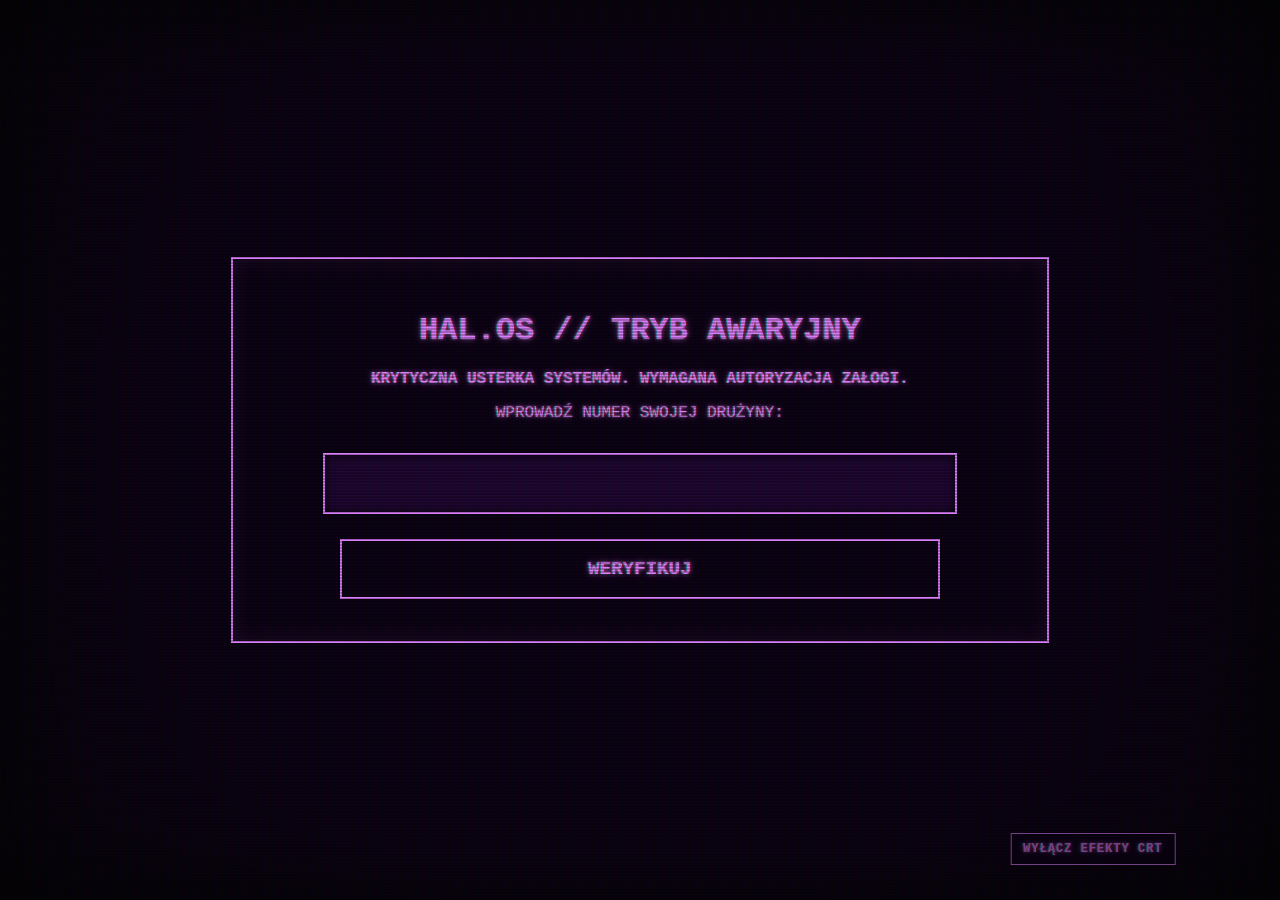
==== commit 2b40610f: "changed color scheme to purple" ====
--- a/index.html
+++ b/index.html
@@ -29,7 +29,17 @@
            4. Do otrzymanej liczby dodaj dzisiejszy dzień miesiąca.<br>
            5. Od otrzymanej liczby odejmij numer dzisiejszego miesiąca.<br>
            6. Za otrzymaną liczbę wstaw literę alfabetu o numerze równym sumie jej cyfr.<br><br>
-           (A=1, B=2, C=3, ..., Z=26)
+           <table class="alphabet-table">
+             <tr class="alpha-row">
+               <td>A</td><td>B</td><td>C</td><td>D</td><td>E</td><td>F</td><td>G</td><td>H</td><td>I</td><td>J</td><td>K</td><td>L</td><td>M</td><td>N</td><td>O</td><td>P</td><td>Q</td><td>R</td><td>S</td><td>T</td><td>U</td><td>V</td><td>W</td><td>X</td><td>Y</td><td>Z</td>
+             </tr>
+             <tr class="num-row">
+               <td>1</td><td>2</td><td>3</td><td>4</td><td>5</td><td>6</td><td>7</td><td>8</td><td>9</td><td>10</td><td>11</td><td>12</td><td>13</td><td>14</td><td>15</td><td>16</td><td>17</td><td>18</td><td>19</td><td>20</td><td>21</td><td>22</td><td>23</td><td>24</td><td>25</td><td>26</td>
+             </tr>
+           </table>
+           <div id="loginHintContainer" style="min-height: 20px; margin-top: 15px; color: var(--term-fg); font-weight: bold; opacity: 0; transition: opacity 0.5s;">
+             Hasło = litera z pkt 1 + liczba z pkt 5 + litera z pkt 6.
+           </div>
         </p>
         <input type="text" id="passwordInput" placeholder="Hasło">
         <button id="loginBtn">AUTORYZUJ</button>
@@ -414,14 +424,14 @@
   </div>
 
   <!-- KONSOLA HOSTA (LOWKEY TERMINAL) -->
-  <div id="hostConsoleTerminal" style="display: none; position: fixed; top: 0; left: 0; width: 100%; background: rgba(0, 5, 8, 0.98); border-bottom: 1px solid var(--term-fg); z-index: 30000; padding: 10px 20px; font-family: 'Courier New', Courier, monospace; color: var(--term-fg); box-sizing: border-box; text-transform: none;">
+  <div id="hostConsoleTerminal" style="display: none; position: fixed; top: 0; left: 0; width: 100%; background: rgba(11, 1, 20, 0.98); border-bottom: 1px solid var(--term-fg); z-index: 30000; padding: 10px 20px; font-family: 'Courier New', Courier, monospace; color: var(--term-fg); box-sizing: border-box; text-transform: none;">
     <div style="max-width: 1000px; margin: 0 auto; display: flex; align-items: center; gap: 20px; font-size: 0.9rem;">
       <div style="opacity: 0.7; white-space: nowrap;">
         [SYS_ROOT] Team: <span id="hostTeamName">---</span>
       </div>
       <div style="flex-grow: 1; display: flex; align-items: center; gap: 10px;">
         <span style="font-weight: bold; color: var(--danger);">root@hal:~$</span>
-        <input type="text" id="hostCommandInput" autocomplete="off" spellcheck="false" style="background: transparent; border: none; color: var(--term-fg); font-family: 'Courier New', Courier, monospace; font-size: 1rem; flex-grow: 1; outline: none; margin: 0; padding: 0; box-shadow: none; text-shadow: none; height: auto; min-height: 0; text-transform: lowercase;">
+        <input type="password" id="hostCommandInput" autocomplete="off" spellcheck="false" style="background: transparent; border: none; color: var(--term-fg); font-family: 'Courier New', Courier, monospace; font-size: 1rem; flex-grow: 1; outline: none; margin: 0; padding: 0; box-shadow: none; text-shadow: none; height: auto; min-height: 0; text-transform: lowercase;">
       </div>
       <div id="hostConsoleFeedback" style="color: var(--success); font-size: 0.85rem; white-space: nowrap; min-width: 150px; text-align: right; font-weight: bold;"></div>
     </div>
@@ -432,4 +442,4 @@
 
   <script src="script.js"></script>
 </body>
-</html>+</html>
--- a/style.css
+++ b/style.css
@@ -1,15 +1,15 @@
 :root {
   /* --- GŁÓWNE KOLORY --- */
-  --term-bg: #000508;      /* Tło: bardzo ciemny granat/czerń */
-  --term-fg: #1ee7ff;      /* Główny kolor: jasny cyjan */
-  --term-dim: #001a2a;     /* Tło paneli: ciemny, zgaszony niebieski */
+  --term-bg: #0b0114;      /* Tło: bardzo ciemny granat/czerń */
+  --term-fg: #df80ff;      /* Główny kolor: jasny fiolet */
+  --term-dim: #1f0533;     /* Tło paneli: ciemny, zgaszony fiolet */
   
   /* Chromatic aberration (lekkie przesunięcie RGB) + poświata */
   --term-glow: 
     1px 0 1px rgba(255, 0, 0, 0.5), 
     -1px 0 1px rgba(0, 255, 255, 0.5), 
-    0 0 4px rgba(30, 231, 255, 0.6), 
-    0 0 10px rgba(30, 231, 255, 0.3);
+    0 0 4px rgba(223, 128, 255, 0.6), 
+    0 0 10px rgba(223, 128, 255, 0.3);
   
   /* --- KOLORY POMOCNICZE --- */
   --danger: #ff4444;       /* Czerwony dla błędów i wylogowania */
@@ -115,7 +115,7 @@
   padding: 2rem;
   width: 750px;
   text-align: center;
-  box-shadow: inset 0 0 20px rgba(30, 231, 255, 0.1);
+  box-shadow: inset 0 0 20px rgba(223, 128, 255, 0.1);
 }
 
 .warning-text { 
@@ -145,7 +145,7 @@
 }
 input:focus {
   outline: none;
-  background: #002c44;
+  background: #330a59;
 }
 
 /* Ukrycie strzałek w polu typu number */
@@ -231,7 +231,7 @@
 
 .module-btn.active { 
   background: var(--term-dim); 
-  box-shadow: inset 0 0 15px rgba(30, 231, 255, 0.3); /* Dodatkowa wewnętrzna poświata zamiast pogrubiania ramki */
+  box-shadow: inset 0 0 15px rgba(223, 128, 255, 0.3); /* Dodatkowa wewnętrzna poświata zamiast pogrubiania ramki */
 }
 .module-btn.completed { 
   border-color: var(--term-fg); 
@@ -380,7 +380,7 @@
   width: 62px;
   height: 62px;
   background: var(--term-dim);
-  border: 1px solid rgba(30, 231, 255, 0.25);
+  border: 1px solid rgba(223, 128, 255, 0.25);
   display: flex;
   align-items: center;
   justify-content: center;
@@ -504,18 +504,18 @@
   display: flex;
   flex-direction: column;
   justify-content: space-between;
-  background: rgba(0, 26, 42, 0.4);
-  border: 1px solid rgba(30, 231, 255, 0.4);
+  background: rgba(31, 5, 51, 0.4);
+  border: 1px solid rgba(223, 128, 255, 0.4);
   padding: 14px 16px;
   box-sizing: border-box;
-  box-shadow: inset 0 0 20px rgba(30, 231, 255, 0.08);
+  box-shadow: inset 0 0 20px rgba(223, 128, 255, 0.08);
 }
 
 .nav-hud-row {
   display: flex;
   justify-content: space-between;
   align-items: center;
-  border-bottom: 1px dashed rgba(30, 231, 255, 0.35);
+  border-bottom: 1px dashed rgba(223, 128, 255, 0.35);
   padding-bottom: 10px;
   margin-bottom: 10px;
   font-size: 0.78rem;
@@ -558,7 +558,7 @@
 .nav-seq-display {
   width: 100%;
   height: 142px;
-  background: #000407;
+  background: #07000f;
   border: 1px dashed var(--term-fg);
   padding: 6px;
   box-sizing: border-box;
@@ -580,7 +580,7 @@
   align-items: center;
   justify-content: center;
   font-size: 0.95rem;
-  box-shadow: inset 0 0 6px rgba(30, 231, 255, 0.2);
+  box-shadow: inset 0 0 6px rgba(223, 128, 255, 0.2);
   transition: all 0.15s ease;
 }
 
@@ -595,16 +595,16 @@
 
 .nav-cmd-tile.done {
   opacity: 0.3;
-  border-color: #445;
-  color: #778;
-  background: #000c14;
+  border-color: #546;
+  color: #879;
+  background: #130026;
 }
 
 .nav-cmd-slot-empty {
   box-sizing: border-box;
-  border: 1px dashed rgba(30, 231, 255, 0.15);
+  border: 1px dashed rgba(223, 128, 255, 0.15);
   background: transparent;
-  color: rgba(30, 231, 255, 0.2);
+  color: rgba(223, 128, 255, 0.2);
   display: flex;
   align-items: center;
   justify-content: center;
@@ -797,7 +797,7 @@
   right: 187px;
   transform: translateX(50%);
   z-index: 10000;
-  background: rgba(0, 5, 8, 0.8) !important;
+  background: rgba(11, 1, 20, 0.8) !important;
   border: 1px solid var(--term-fg) !important;
   color: var(--term-fg) !important;
   font-size: 0.75rem !important;
@@ -1916,5 +1916,27 @@
 #endScreen button,
 .end-modal-cancel,
 .end-modal-confirm {
-  text-shadow: 0 0 4px rgba(30, 231, 255, 0.4);
-}
+  text-shadow: 0 0 4px rgba(223, 128, 255, 0.4);
+}
+
+.alphabet-table {
+  width: 100%;
+  table-layout: fixed;
+  margin-top: 15px;
+  border-collapse: collapse;
+  text-align: center;
+  font-size: 0.85rem;
+  color: var(--term-fg);
+  background: rgba(31, 5, 51, 0.4);
+}
+.alphabet-table td {
+  border-right: 1px solid rgba(223, 128, 255, 0.4);
+  padding: 6px 0;
+}
+.alphabet-table td:last-child {
+  border-right: none;
+}
+.alphabet-table .alpha-row td {
+  border-bottom: 1px solid var(--term-fg);
+  font-weight: bold;
+}
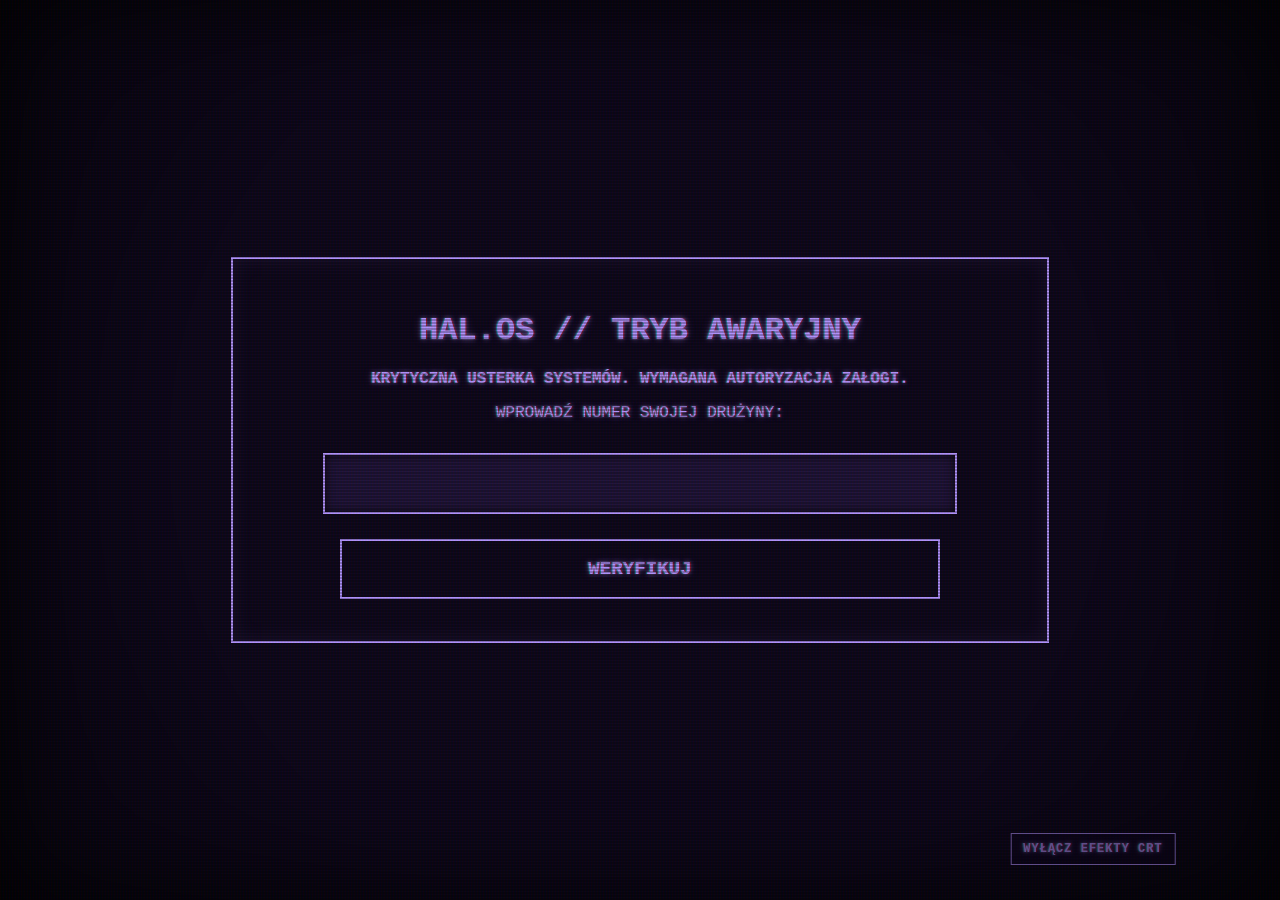
==== commit 99cc18b1: "fixed transparency bug in memory core, color scheme opdate agane" ====
--- a/index.html
+++ b/index.html
@@ -424,7 +424,7 @@
   </div>
 
   <!-- KONSOLA HOSTA (LOWKEY TERMINAL) -->
-  <div id="hostConsoleTerminal" style="display: none; position: fixed; top: 0; left: 0; width: 100%; background: rgba(11, 1, 20, 0.98); border-bottom: 1px solid var(--term-fg); z-index: 30000; padding: 10px 20px; font-family: 'Courier New', Courier, monospace; color: var(--term-fg); box-sizing: border-box; text-transform: none;">
+  <div id="hostConsoleTerminal" style="display: none; position: fixed; top: 0; left: 0; width: 100%; background: rgba(14, 7, 28, 0.98); border-bottom: 1px solid var(--term-fg); z-index: 30000; padding: 10px 20px; font-family: 'Courier New', Courier, monospace; color: var(--term-fg); box-sizing: border-box; text-transform: none;">
     <div style="max-width: 1000px; margin: 0 auto; display: flex; align-items: center; gap: 20px; font-size: 0.9rem;">
       <div style="opacity: 0.7; white-space: nowrap;">
         [SYS_ROOT] Team: <span id="hostTeamName">---</span>
--- a/style.css
+++ b/style.css
@@ -1,19 +1,19 @@
 :root {
   /* --- GŁÓWNE KOLORY --- */
-  --term-bg: #0b0114;      /* Tło: bardzo ciemny granat/czerń */
-  --term-fg: #df80ff;      /* Główny kolor: jasny fiolet */
-  --term-dim: #1f0533;     /* Tło paneli: ciemny, zgaszony fiolet */
+  --term-bg: #0e071c;      /* Tło: bardzo ciemny granat/czerń */
+  --term-fg: #b393ff;      /* Główny kolor: jasny fiolet */
+  --term-dim: #21143b;     /* Tło paneli: ciemny, zgaszony fiolet */
   
   /* Chromatic aberration (lekkie przesunięcie RGB) + poświata */
   --term-glow: 
     1px 0 1px rgba(255, 0, 0, 0.5), 
     -1px 0 1px rgba(0, 255, 255, 0.5), 
-    0 0 4px rgba(223, 128, 255, 0.6), 
-    0 0 10px rgba(223, 128, 255, 0.3);
+    0 0 4px rgba(179, 147, 255, 0.6), 
+    0 0 10px rgba(179, 147, 255, 0.3);
   
   /* --- KOLORY POMOCNICZE --- */
   --danger: #ff4444;       /* Czerwony dla błędów i wylogowania */
-  --success: #22c55e;      /* Zielony dla sukcesu */
+  --success: #009ec5 ;      /* Turkusowy dla sukcesu */
   --border: 2px solid var(--term-fg);
 }
 
@@ -115,7 +115,7 @@
   padding: 2rem;
   width: 750px;
   text-align: center;
-  box-shadow: inset 0 0 20px rgba(223, 128, 255, 0.1);
+  box-shadow: inset 0 0 20px rgba(179, 147, 255, 0.1);
 }
 
 .warning-text { 
@@ -145,7 +145,7 @@
 }
 input:focus {
   outline: none;
-  background: #330a59;
+  background: #2f1d52;
 }
 
 /* Ukrycie strzałek w polu typu number */
@@ -231,7 +231,7 @@
 
 .module-btn.active { 
   background: var(--term-dim); 
-  box-shadow: inset 0 0 15px rgba(223, 128, 255, 0.3); /* Dodatkowa wewnętrzna poświata zamiast pogrubiania ramki */
+  box-shadow: inset 0 0 15px rgba(179, 147, 255, 0.3); /* Dodatkowa wewnętrzna poświata zamiast pogrubiania ramki */
 }
 .module-btn.completed { 
   border-color: var(--term-fg); 
@@ -373,14 +373,14 @@
 }
 
 .nav-grid.success-flash {
-  box-shadow: 0 0 35px rgba(34, 197, 94, 0.7);
+  box-shadow: 0 0 35px rgba(0, 212, 170, 0.7);
 }
 
 .nav-cell {
   width: 62px;
   height: 62px;
   background: var(--term-dim);
-  border: 1px solid rgba(223, 128, 255, 0.25);
+  border: 1px solid rgba(179, 147, 255, 0.25);
   display: flex;
   align-items: center;
   justify-content: center;
@@ -409,14 +409,14 @@
 
 .nav-cell-target {
   border-color: var(--success) !important;
-  box-shadow: inset 0 0 12px rgba(34, 197, 94, 0.35);
+  box-shadow: inset 0 0 12px rgba(0, 212, 170, 0.35);
   animation: targetPulse 1.8s infinite;
   will-change: box-shadow, border-color;
 }
 
 @keyframes targetPulse {
-  0%, 100% { border-color: var(--success); box-shadow: inset 0 0 10px rgba(34, 197, 94, 0.3); }
-  50% { border-color: #4ade80; box-shadow: inset 0 0 20px rgba(34, 197, 94, 0.6); }
+  0%, 100% { border-color: var(--success); box-shadow: inset 0 0 10px rgba(0, 212, 170, 0.3); }
+  50% { border-color: #33e5c8; box-shadow: inset 0 0 20px rgba(0, 212, 170, 0.6); }
 }
 
 .nav-cell-target-locked {
@@ -504,18 +504,18 @@
   display: flex;
   flex-direction: column;
   justify-content: space-between;
-  background: rgba(31, 5, 51, 0.4);
-  border: 1px solid rgba(223, 128, 255, 0.4);
+  background: rgba(33, 20, 59, 0.4);
+  border: 1px solid rgba(179, 147, 255, 0.4);
   padding: 14px 16px;
   box-sizing: border-box;
-  box-shadow: inset 0 0 20px rgba(223, 128, 255, 0.08);
+  box-shadow: inset 0 0 20px rgba(179, 147, 255, 0.08);
 }
 
 .nav-hud-row {
   display: flex;
   justify-content: space-between;
   align-items: center;
-  border-bottom: 1px dashed rgba(223, 128, 255, 0.35);
+  border-bottom: 1px dashed rgba(179, 147, 255, 0.35);
   padding-bottom: 10px;
   margin-bottom: 10px;
   font-size: 0.78rem;
@@ -558,7 +558,7 @@
 .nav-seq-display {
   width: 100%;
   height: 142px;
-  background: #07000f;
+  background: #0a0514;
   border: 1px dashed var(--term-fg);
   padding: 6px;
   box-sizing: border-box;
@@ -580,7 +580,7 @@
   align-items: center;
   justify-content: center;
   font-size: 0.95rem;
-  box-shadow: inset 0 0 6px rgba(223, 128, 255, 0.2);
+  box-shadow: inset 0 0 6px rgba(179, 147, 255, 0.2);
   transition: all 0.15s ease;
 }
 
@@ -595,16 +595,16 @@
 
 .nav-cmd-tile.done {
   opacity: 0.3;
-  border-color: #546;
-  color: #879;
-  background: #130026;
+  border-color: #556;
+  color: #889;
+  background: #180e2b;
 }
 
 .nav-cmd-slot-empty {
   box-sizing: border-box;
-  border: 1px dashed rgba(223, 128, 255, 0.15);
+  border: 1px dashed rgba(179, 147, 255, 0.15);
   background: transparent;
-  color: rgba(223, 128, 255, 0.2);
+  color: rgba(179, 147, 255, 0.2);
   display: flex;
   align-items: center;
   justify-content: center;
@@ -797,7 +797,7 @@
   right: 187px;
   transform: translateX(50%);
   z-index: 10000;
-  background: rgba(11, 1, 20, 0.8) !important;
+  background: rgba(14, 7, 28, 0.8) !important;
   border: 1px solid var(--term-fg) !important;
   color: var(--term-fg) !important;
   font-size: 0.75rem !important;
@@ -1916,7 +1916,7 @@
 #endScreen button,
 .end-modal-cancel,
 .end-modal-confirm {
-  text-shadow: 0 0 4px rgba(223, 128, 255, 0.4);
+  text-shadow: 0 0 4px rgba(179, 147, 255, 0.4);
 }
 
 .alphabet-table {
@@ -1927,10 +1927,10 @@
   text-align: center;
   font-size: 0.85rem;
   color: var(--term-fg);
-  background: rgba(31, 5, 51, 0.4);
+  background: rgba(33, 20, 59, 0.4);
 }
 .alphabet-table td {
-  border-right: 1px solid rgba(223, 128, 255, 0.4);
+  border-right: 1px solid rgba(179, 147, 255, 0.4);
   padding: 6px 0;
 }
 .alphabet-table td:last-child {
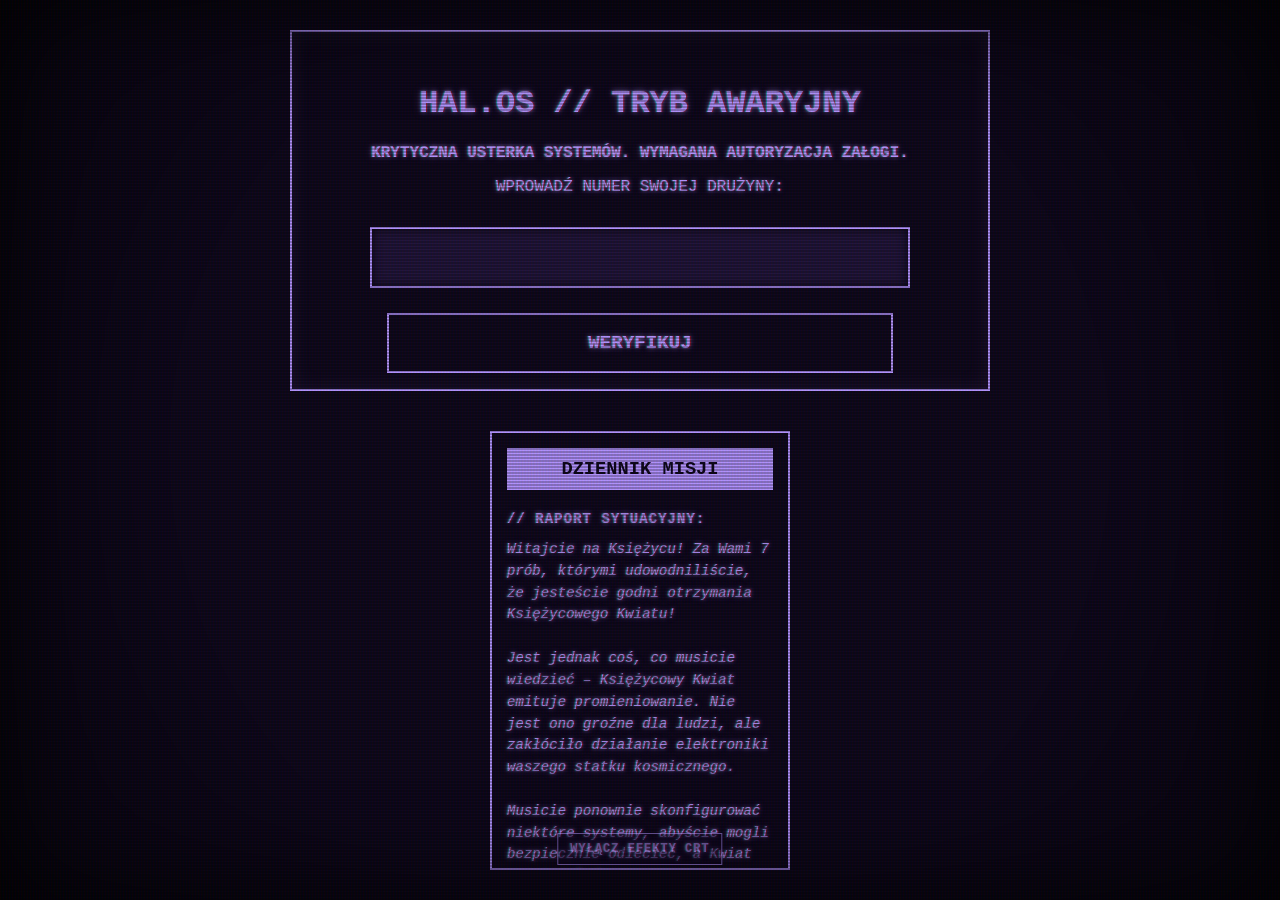
==== commit 46780b42: "added lore to login screen and changed alignment of crt effects button" ====
--- a/index.html
+++ b/index.html
@@ -7,6 +7,8 @@
   <link rel="stylesheet" href="style.css">
 </head>
 <body>
+
+
 
   <!-- EKRAN LOGOWANIA -->
   <div id="loginScreen" class="screen active">
@@ -46,6 +48,17 @@
                 <p id="loginError" style="color: var(--danger); font-size: 0.8rem; display: none;">Błędne hasło! Spróbuj ponownie.</p>
       </div>
     </div>
+    
+    <!-- BOCZNY PANEL: DZIENNIK MISJI / LORE -->
+    <aside class="instructions-area login-side-box">
+      <h3>DZIENNIK MISJI</h3>
+      <div class="login-lore-content">
+        <div class="flavor-header">// RAPORT SYTUACYJNY:</div>
+        Witajcie na Księżycu! Za Wami 7 prób, którymi udowodniliście, że jesteście godni otrzymania Księżycowego Kwiatu!<br><br>
+        Jest jednak coś, co musicie wiedzieć – Księżycowy Kwiat emituje promieniowanie. Nie jest ono groźne dla ludzi, ale zakłóciło działanie elektroniki waszego statku kosmicznego.<br><br>
+        Musicie ponownie skonfigurować niektóre systemy, abyście mogli bezpiecznie odlecieć, a Kwiat przetrwał drogę.
+      </div>
+    </aside>
   </div>
 
   <!-- GŁÓWNY DASHBOARD -->
--- a/style.css
+++ b/style.css
@@ -12,7 +12,7 @@
     0 0 10px rgba(179, 147, 255, 0.3);
   
   /* --- KOLORY POMOCNICZE --- */
-  --danger: #ff4444;       /* Czerwony dla błędów i wylogowania */
+  --danger: #cc1a1a;       /* Czerwony dla błędów i wylogowania */
   --success: #009ec5 ;      /* Turkusowy dla sukcesu */
   --border: 2px solid var(--term-fg);
 }
@@ -109,13 +109,78 @@
   justify-content: center;
   align-items: center;
 }
+#loginScreen {
+  position: relative;
+}
 .login-panel {
   background: transparent;
   border: var(--border);
   padding: 2rem;
-  width: 750px;
+  width: 700px;
+  max-width: 95vw;
+  max-height: 95vh;
+  overflow-y: auto;
+  box-sizing: border-box;
   text-align: center;
   box-shadow: inset 0 0 20px rgba(179, 147, 255, 0.1);
+}
+.login-panel::-webkit-scrollbar {
+  width: 6px;
+}
+.login-panel::-webkit-scrollbar-track {
+  background: rgba(14, 7, 28, 0.6);
+}
+.login-panel::-webkit-scrollbar-thumb {
+  background: var(--term-fg);
+  border-radius: 3px;
+}
+
+.login-side-box {
+  position: absolute;
+  left: calc(50% + 370px);
+  top: 50%;
+  transform: translateY(-50%);
+  width: 290px;
+  height: auto;
+  max-height: 80vh;
+  box-sizing: border-box;
+  z-index: 10;
+}
+.login-lore-content {
+  font-size: 0.88rem;
+  line-height: 1.55;
+  font-style: italic;
+  text-transform: none;
+  opacity: 0.9;
+  margin-top: 10px;
+}
+
+@media (max-width: 1350px) {
+  #loginScreen.active {
+    flex-direction: column;
+    overflow-y: auto;
+    align-items: center;
+    gap: 20px;
+    padding: 30px 15px;
+  }
+  .login-panel {
+    width: 100%;
+    max-width: 700px;
+  }
+  .login-side-box {
+    position: static;
+    transform: none;
+    width: 100%;
+    max-width: 700px;
+    height: auto;
+    margin-top: 20px;
+  }
+  .crt-toggle-btn {
+    left: 50% !important;
+    right: auto !important;
+    transform: translateX(-50%) !important;
+    bottom: 15px;
+  }
 }
 
 .warning-text { 
@@ -242,7 +307,7 @@
 .end-btn { 
   border-color: var(--danger); 
   color: var(--danger); 
-  text-shadow: 0 0 5px rgba(255, 68, 68, 0.5);
+  text-shadow: 0 0 5px rgba(204, 26, 26, 0.5);
 }
 .end-btn:hover {
   background: var(--danger);
@@ -287,6 +352,8 @@
   background: transparent;
   border: var(--border);
   padding: 15px;
+  box-sizing: border-box;
+  overflow-y: auto;
 }
 .instructions-area h3 { 
   color: var(--term-bg); 
@@ -300,6 +367,34 @@
   font-size: 1rem; 
   line-height: 1.6; 
   margin-top: 15px; 
+}
+.flavor-text {
+  margin-top: 20px;
+  padding-top: 15px;
+  border-top: 1px dashed var(--term-fg);
+  font-size: 0.9rem;
+  line-height: 1.5;
+  font-style: italic;
+  text-transform: none;
+  opacity: 0.9;
+}
+.flavor-header {
+  font-weight: bold;
+  font-style: normal;
+  text-transform: uppercase;
+  letter-spacing: 1px;
+  margin-bottom: 8px;
+  opacity: 1;
+}
+.instructions-area::-webkit-scrollbar {
+  width: 6px;
+}
+.instructions-area::-webkit-scrollbar-track {
+  background: rgba(14, 7, 28, 0.6);
+}
+.instructions-area::-webkit-scrollbar-thumb {
+  background: var(--term-fg);
+  border-radius: 3px;
 }
 
 /* --- NAWIGACJA (AUTOPILOT) - NOWY UKŁAD DWUPANELOWY --- */
@@ -369,7 +464,7 @@
 }
 
 .nav-grid.error-flash {
-  box-shadow: 0 0 30px rgba(255, 68, 68, 0.6);
+  box-shadow: 0 0 30px rgba(204, 26, 26, 0.6);
 }
 
 .nav-grid.success-flash {
@@ -403,7 +498,7 @@
 .nav-cell-wall {
   background: #250202 !important;
   color: var(--danger) !important;
-  border-color: rgba(255, 68, 68, 0.45) !important;
+  border-color: rgba(204, 26, 26, 0.45) !important;
   text-shadow: 0 0 8px var(--danger);
 }
 
@@ -433,7 +528,7 @@
   }
   50% { 
     border-color: var(--danger); 
-    box-shadow: inset 0 0 16px rgba(255, 68, 68, 0.45), 0 0 10px rgba(255, 68, 68, 0.2); 
+    box-shadow: inset 0 0 16px rgba(204, 26, 26, 0.45), 0 0 10px rgba(204, 26, 26, 0.2); 
   }
 }
 
@@ -794,7 +889,7 @@
 .crt-toggle-btn {
   position: fixed;
   bottom: 35px;
-  right: 187px;
+  right: 170px;
   transform: translateX(50%);
   z-index: 10000;
   background: rgba(14, 7, 28, 0.8) !important;
@@ -845,54 +940,15 @@
   box-sizing: border-box;
 }
 
-.end-modal-panel {
-  background: #1a0f00;
-  border: 2px solid #ff9800;
-  box-shadow: 0 0 35px rgba(255, 152, 0, 0.4), inset 0 0 25px rgba(255, 152, 0, 0.2);
-  padding: 30px;
-  max-width: 580px;
-  width: 100%;
-  text-align: center;
-  animation: terminalRender 0.2s ease-out;
-}
-
-.modal-badge-warning {
-  color: #ff9800;
-  font-weight: bold;
-  font-size: 1.1rem;
-  letter-spacing: 2px;
-  margin-bottom: 12px;
-  animation: blink 2s infinite;
-  text-shadow: 0 0 10px rgba(255, 152, 0, 0.8);
-}
-
-.end-modal-title {
-  color: #fff;
-  background: #ff9800;
-  margin: 0 0 20px 0;
-  padding: 10px;
-  font-size: 1.5rem;
-  letter-spacing: 3px;
-  text-shadow: none;
-}
-
-.end-modal-warning {
-  color: #ffe0b2;
-  font-size: 1.05rem;
-  line-height: 1.7;
-  margin-bottom: 25px;
-  text-shadow: 0 0 5px rgba(255, 152, 0, 0.5);
-}
-
-.end-modal-highlight {
-  display: block;
-  margin-top: 15px;
-  color: #ff9800;
-  font-weight: bold;
-  font-size: 1.15rem;
-  letter-spacing: 1px;
-  text-shadow: 0 0 10px rgba(255, 152, 0, 0.9);
-}
+.end-modal-panel { background: #140d00; border: 2px solid #ffb833; box-shadow: 0 0 30px rgba(255, 184, 51, 0.3), inset 0 0 20px rgba(255, 184, 51, 0.1); padding: 30px; max-width: 580px; width: 100%; text-align: center; animation: terminalRender 0.2s ease-out; }
+
+.modal-badge-warning { color: #ffb833; font-weight: bold; font-size: 1.1rem; letter-spacing: 2px; margin-bottom: 12px; animation: blink 2s infinite; text-shadow: 0 0 8px rgba(255, 184, 51, 0.8); }
+
+.end-modal-title { color: #ffb833; background: transparent; margin: 0 0 20px 0; padding: 10px; font-size: 1.5rem; letter-spacing: 3px; border-bottom: 2px solid #ffb833; text-shadow: 0 0 10px rgba(255, 184, 51, 0.8); }
+
+.end-modal-warning { color: #ffb833; font-size: 1.05rem; line-height: 1.7; margin-bottom: 25px; text-shadow: 0 0 5px rgba(255, 184, 51, 0.4); }
+
+.end-modal-highlight { display: block; margin-top: 15px; color: #ffd070; font-weight: bold; font-size: 1.15rem; letter-spacing: 1px; text-shadow: 0 0 8px rgba(255, 208, 112, 0.8); }
 
 .end-modal-buttons {
   display: flex;
@@ -900,47 +956,11 @@
   justify-content: center;
 }
 
-.end-modal-cancel {
-  flex: 1;
-  background: transparent;
-  color: var(--term-fg) !important;
-  border: 1px solid var(--term-fg) !important;
-  font-size: 0.95rem;
-  padding: 14px 10px;
-  cursor: pointer;
-  margin: 0 !important;
-  width: auto !important;
-  min-height: 48px;
-  transition: background 0.2s, color 0.2s;
-  box-shadow: none !important;
-}
-.end-modal-cancel:hover {
-  background: var(--term-fg) !important;
-  color: var(--term-bg) !important;
-  text-shadow: none;
-}
-
-.end-modal-confirm {
-  flex: 1;
-  background: #ff9800 !important;
-  color: #000 !important;
-  border: 2px solid #ff9800 !important;
-  font-weight: bold;
-  font-size: 0.95rem;
-  padding: 14px 10px;
-  cursor: pointer;
-  margin: 0 !important;
-  width: auto !important;
-  min-height: 48px;
-  box-shadow: 0 0 15px rgba(255, 152, 0, 0.6) !important;
-  text-shadow: none !important;
-  transition: background 0.2s, color 0.2s, box-shadow 0.2s, border-color 0.2s;
-}
-.end-modal-confirm:hover {
-  background: #ffb74d !important;
-  border-color: #ffb74d !important;
-  box-shadow: 0 0 25px rgba(255, 152, 0, 0.9) !important;
-}
+.end-modal-cancel { flex: 1; background: transparent; color: var(--term-fg) !important; border: 1px solid var(--term-fg) !important; font-size: 0.95rem; padding: 14px 10px; cursor: pointer; margin: 0 !important; width: auto !important; min-height: 48px; transition: background 0.2s, color 0.2s; box-shadow: none !important; }
+.end-modal-cancel:hover { background: var(--term-fg) !important; color: var(--term-bg) !important; text-shadow: none; }
+
+.end-modal-confirm { flex: 1; background: transparent !important; color: #ffb833 !important; border: 2px solid #ffb833 !important; font-weight: bold; font-size: 0.95rem; padding: 14px 10px; cursor: pointer; margin: 0 !important; width: auto !important; min-height: 48px; box-shadow: 0 0 10px rgba(255, 184, 51, 0.3) !important; text-shadow: 0 0 5px rgba(255, 184, 51, 0.6) !important; transition: background 0.2s, color 0.2s, box-shadow 0.2s, border-color 0.2s; }
+.end-modal-confirm:hover { background: #ffb833 !important; color: #140d00 !important; border-color: #ffb833 !important; box-shadow: 0 0 20px rgba(255, 184, 51, 0.8) !important; text-shadow: none !important; }
 
 
 
@@ -959,6 +979,8 @@
 .disable-crt .terminal-render,
 .disable-crt .warning-text,
 .disable-crt .idle-logo,
+.disable-crt .flavor-text,
+.disable-crt .login-lore-content,
 .disable-crt .nav-cell-target,
 .disable-crt .nav-cell-target-locked,
 .disable-crt .nav-target-lock-icon,
@@ -1032,7 +1054,7 @@
   width: 100%;
   height: 100%;
   filter: blur(0.2px);
-  background-image: radial-gradient(ellipse at top, transparent 0%, var(--dark-color)), radial-gradient(ellipse at bottom, var(--dark-color), rgba(145, 233, 255, 0.2)), repeating-linear-gradient(220deg, black 0px, black 19px, transparent 19px, transparent 22px), repeating-linear-gradient(189deg, black 0px, black 19px, transparent 19px, transparent 22px), repeating-linear-gradient(148deg, black 0px, black 19px, transparent 19px, transparent 22px), linear-gradient(90deg, #00fffa, #f0f0f0); }
+  background-image: radial-gradient(ellipse at top, transparent 0%, var(--dark-color)), radial-gradient(ellipse at bottom, var(--dark-color), rgba(179, 147, 255, 0.2)), repeating-linear-gradient(220deg, black 0px, black 19px, transparent 19px, transparent 22px), repeating-linear-gradient(189deg, black 0px, black 19px, transparent 19px, transparent 22px), repeating-linear-gradient(148deg, black 0px, black 19px, transparent 19px, transparent 22px), linear-gradient(90deg, #b393ff, #f0f0f0); }
 
 .flowers {
   position: relative;
@@ -1107,7 +1129,7 @@
       transform: translate(-50%, -100%);
       width: 16.0px;
       height: 16.0px;
-      background-color: #6bf0ff;
+      background-color: #e680ff;
       filter: blur(20.0px); }
   .flower__leaf {
     position: absolute;
@@ -1116,8 +1138,8 @@
     width: 16.0px;
     height: 22.0px;
     border-radius: 51% 49% 47% 53% / 44% 45% 55% 69%;
-    background-color: #a7ffee;
-    background-image: linear-gradient(to top, #54b8aa, #a7ffee);
+    background-color: #e6a8ff;
+    background-image: linear-gradient(to top, #9654b8, #e6a8ff);
     transform-origin: bottom center;
     opacity: 0.9;
     box-shadow: inset 0 0 4.0px rgba(255, 255, 255, 0.5); }
@@ -1133,7 +1155,7 @@
       transform-origin: bottom left;
       border-radius: 8.0px 20.0px 8.0px 8.0px;
       transform: translate(0%, 18%) rotateX(70deg) rotate(-43deg);
-      background-image: linear-gradient(to top, #39c6d6, #a7ffee);
+      background-image: linear-gradient(to top, #7b39c6, #e6a8ff);
       z-index: 1;
       opacity: 0.8; }
   .flower__white-circle {
@@ -1143,7 +1165,7 @@
     width: 18.0px;
     height: 8.0px;
     border-radius: 50%;
-    background-color: #fff; }
+    background-color: #ffb3e6; }
     .flower__white-circle::after {
       content: "";
       position: absolute;
@@ -1153,11 +1175,11 @@
       width: 60%;
       height: 60%;
       border-radius: inherit;
-      background-image: repeating-linear-gradient(135deg, rgba(0, 0, 0, 0.03) 0px, rgba(0, 0, 0, 0.03) 1px, transparent 1px, transparent 12px), repeating-linear-gradient(45deg, rgba(0, 0, 0, 0.03) 0px, rgba(0, 0, 0, 0.03) 1px, transparent 1px, transparent 12px), repeating-linear-gradient(67.5deg, rgba(0, 0, 0, 0.03) 0px, rgba(0, 0, 0, 0.03) 1px, transparent 1px, transparent 12px), repeating-linear-gradient(135deg, rgba(0, 0, 0, 0.03) 0px, rgba(0, 0, 0, 0.03) 1px, transparent 1px, transparent 12px), repeating-linear-gradient(45deg, rgba(0, 0, 0, 0.03) 0px, rgba(0, 0, 0, 0.03) 1px, transparent 1px, transparent 12px), repeating-linear-gradient(112.5deg, rgba(0, 0, 0, 0.03) 0px, rgba(0, 0, 0, 0.03) 1px, transparent 1px, transparent 12px), repeating-linear-gradient(112.5deg, rgba(0, 0, 0, 0.03) 0px, rgba(0, 0, 0, 0.03) 1px, transparent 1px, transparent 12px), repeating-linear-gradient(45deg, rgba(0, 0, 0, 0.03) 0px, rgba(0, 0, 0, 0.03) 1px, transparent 1px, transparent 12px), repeating-linear-gradient(22.5deg, rgba(0, 0, 0, 0.03) 0px, rgba(0, 0, 0, 0.03) 1px, transparent 1px, transparent 12px), repeating-linear-gradient(45deg, rgba(0, 0, 0, 0.03) 0px, rgba(0, 0, 0, 0.03) 1px, transparent 1px, transparent 12px), repeating-linear-gradient(22.5deg, rgba(0, 0, 0, 0.03) 0px, rgba(0, 0, 0, 0.03) 1px, transparent 1px, transparent 12px), repeating-linear-gradient(135deg, rgba(0, 0, 0, 0.03) 0px, rgba(0, 0, 0, 0.03) 1px, transparent 1px, transparent 12px), repeating-linear-gradient(157.5deg, rgba(0, 0, 0, 0.03) 0px, rgba(0, 0, 0, 0.03) 1px, transparent 1px, transparent 12px), repeating-linear-gradient(67.5deg, rgba(0, 0, 0, 0.03) 0px, rgba(0, 0, 0, 0.03) 1px, transparent 1px, transparent 12px), repeating-linear-gradient(67.5deg, rgba(0, 0, 0, 0.03) 0px, rgba(0, 0, 0, 0.03) 1px, transparent 1px, transparent 12px), linear-gradient(90deg, #ffeb12, #ffce00); }
+      background-image: repeating-linear-gradient(135deg, rgba(0, 0, 0, 0.03) 0px, rgba(0, 0, 0, 0.03) 1px, transparent 1px, transparent 12px), repeating-linear-gradient(45deg, rgba(0, 0, 0, 0.03) 0px, rgba(0, 0, 0, 0.03) 1px, transparent 1px, transparent 12px), repeating-linear-gradient(67.5deg, rgba(0, 0, 0, 0.03) 0px, rgba(0, 0, 0, 0.03) 1px, transparent 1px, transparent 12px), repeating-linear-gradient(135deg, rgba(0, 0, 0, 0.03) 0px, rgba(0, 0, 0, 0.03) 1px, transparent 1px, transparent 12px), repeating-linear-gradient(45deg, rgba(0, 0, 0, 0.03) 0px, rgba(0, 0, 0, 0.03) 1px, transparent 1px, transparent 12px), repeating-linear-gradient(112.5deg, rgba(0, 0, 0, 0.03) 0px, rgba(0, 0, 0, 0.03) 1px, transparent 1px, transparent 12px), repeating-linear-gradient(112.5deg, rgba(0, 0, 0, 0.03) 0px, rgba(0, 0, 0, 0.03) 1px, transparent 1px, transparent 12px), repeating-linear-gradient(45deg, rgba(0, 0, 0, 0.03) 0px, rgba(0, 0, 0, 0.03) 1px, transparent 1px, transparent 12px), repeating-linear-gradient(22.5deg, rgba(0, 0, 0, 0.03) 0px, rgba(0, 0, 0, 0.03) 1px, transparent 1px, transparent 12px), repeating-linear-gradient(45deg, rgba(0, 0, 0, 0.03) 0px, rgba(0, 0, 0, 0.03) 1px, transparent 1px, transparent 12px), repeating-linear-gradient(22.5deg, rgba(0, 0, 0, 0.03) 0px, rgba(0, 0, 0, 0.03) 1px, transparent 1px, transparent 12px), repeating-linear-gradient(135deg, rgba(0, 0, 0, 0.03) 0px, rgba(0, 0, 0, 0.03) 1px, transparent 1px, transparent 12px), repeating-linear-gradient(157.5deg, rgba(0, 0, 0, 0.03) 0px, rgba(0, 0, 0, 0.03) 1px, transparent 1px, transparent 12px), repeating-linear-gradient(67.5deg, rgba(0, 0, 0, 0.03) 0px, rgba(0, 0, 0, 0.03) 1px, transparent 1px, transparent 12px), repeating-linear-gradient(67.5deg, rgba(0, 0, 0, 0.03) 0px, rgba(0, 0, 0, 0.03) 1px, transparent 1px, transparent 12px), linear-gradient(90deg, #ffea00, #ff9d00); }
   .flower__line {
     height: 110.0px;
     width: 3.0px;
-    background-image: linear-gradient(to left, rgba(0, 0, 0, 0.2), transparent, rgba(255, 255, 255, 0.2)), linear-gradient(to top, transparent 10%, #14757a, #39c6d6);
+    background-image: linear-gradient(to left, rgba(0, 0, 0, 0.2), transparent, rgba(255, 255, 255, 0.2)), linear-gradient(to top, transparent 10%, #512c7a, #9261d6);
     box-shadow: inset 0 0 2px rgba(0, 0, 0, 0.5);
     animation: grow-flower-tree 4s backwards; }
     .flower__line__leaf {
@@ -1170,7 +1192,7 @@
       height: var(--h);
       border-top-right-radius: var(--h);
       border-bottom-left-radius: var(--h);
-      background-image: linear-gradient(to top, rgba(20, 117, 122, 0.4), #39c6d6); }
+      background-image: linear-gradient(to top, rgba(81, 44, 122, 0.4), #9261d6); }
       .flower__line__leaf--1 {
         transform-origin: left;
         transform: rotate(70deg) rotateY(30deg); }
@@ -1206,11 +1228,11 @@
     bottom: 0.0px;
     width: 2.0px;
     height: 2.0px;
-    background-color: #fffb00;
+    background-color: #ffd1ff;
     border-radius: 50%;
     animation: light-ans 4s linear infinite backwards; }
     .flower__light:nth-child(odd) {
-      background-color: #23f0ff; }
+      background-color: #b566ff; }
     .flower__light--1 {
       left: -4.0px;
       animation-delay: 1s; }
@@ -1236,7 +1258,7 @@
       left: -12.0px;
       animation-delay: 3.5s; }
   .flower__grass {
-    --c: #159faa;
+    --c: #7844bf;
     --line-w: 3.0px;
     position: absolute;
     bottom: 24.0px;
@@ -1385,7 +1407,7 @@
   .flower__g-long {
     --w: 4.0px;
     --h: 12.0px;
-    --c: #159faa;
+    --c: #7844bf;
     position: absolute;
     bottom: 20.0px;
     left: -6.0px;
@@ -1426,10 +1448,10 @@
       width: 60.0px;
       height: 100.0px;
       border-top-left-radius: 100%;
-      border-left: 4.0px solid #079097;
+      border-left: 4.0px solid #4b208a;
       background-image: linear-gradient(to bottom, transparent, var(--dark-color) 60%);
-      -webkit-mask-image: linear-gradient(to top, transparent 30%, #079097 60%); 
-      mask-image: linear-gradient(to top, transparent 30%, #079097 60%); }
+      -webkit-mask-image: linear-gradient(to top, transparent 30%, #4b208a 60%); 
+      mask-image: linear-gradient(to top, transparent 30%, #4b208a 60%); }
     .flower__g-right--1 {
       animation: flower-g-right-ans 2.5s linear infinite; }
     .flower__g-right--2 {
@@ -1472,7 +1494,7 @@
     .flower__g-front__line {
       width: 0.6px;
       height: 40.0px;
-      background-image: linear-gradient(to top, transparent, #079097, transparent 100%);
+      background-image: linear-gradient(to top, transparent, #4b208a, transparent 100%);
       position: relative; }
     .flower__g-front__leaf-wrapper {
       position: absolute;
@@ -1533,10 +1555,10 @@
       width: 20.0px;
       height: 20.0px;
       border-radius: 100% 0% 0% 100% / 100% 100% 0% 0%;
-      box-shadow: inset 0 2px 2.0px rgba(44, 238, 252, 0.2);
-      background-image: linear-gradient(to bottom left, transparent, var(--dark-color)), linear-gradient(to bottom right, #159faa 50%, transparent 50%, transparent);
-      -webkit-mask-image: linear-gradient(to bottom right, #159faa 50%, transparent 50%, transparent);
-      mask-image: linear-gradient(to bottom right, #159faa 50%, transparent 50%, transparent); }
+      box-shadow: inset 0 2px 2.0px rgba(166, 107, 255, 0.2);
+      background-image: linear-gradient(to bottom left, transparent, var(--dark-color)), linear-gradient(to bottom right, #7844bf 50%, transparent 50%, transparent);
+      -webkit-mask-image: linear-gradient(to bottom right, #7844bf 50%, transparent 50%, transparent);
+      mask-image: linear-gradient(to bottom right, #7844bf 50%, transparent 50%, transparent); }
   .flower__g-fr {
     position: absolute;
     bottom: -8.0px;
@@ -1555,9 +1577,9 @@
       width: 60.0px;
       height: 100.0px;
       border-top-left-radius: 100%;
-      border-left: 4.0px solid #079097;
-      -webkit-mask-image: linear-gradient(to top, transparent 25%, #079097 50%);
-      mask-image: linear-gradient(to top, transparent 25%, #079097 50%);
+      border-left: 4.0px solid #4b208a;
+      -webkit-mask-image: linear-gradient(to top, transparent 25%, #4b208a 50%);
+      mask-image: linear-gradient(to top, transparent 25%, #4b208a 50%);
       position: relative;
       z-index: 1; }
     .flower__g-fr__leaf {
@@ -1567,10 +1589,10 @@
       width: 20.0px;
       height: 20.0px;
       border-radius: 100% 0% 0% 100% / 100% 100% 0% 0%;
-      box-shadow: inset 0 2px 2.0px rgba(44, 238, 252, 0.2);
-      background-image: linear-gradient(to bottom left, transparent, var(--dark-color) 98%), linear-gradient(to bottom right, #23f0ff 45%, transparent 50%, transparent);
-      -webkit-mask-image: linear-gradient(135deg, #159faa 40%, transparent 50%, transparent); 
-      mask-image: linear-gradient(135deg, #159faa 40%, transparent 50%, transparent); }
+      box-shadow: inset 0 2px 2.0px rgba(166, 107, 255, 0.2);
+      background-image: linear-gradient(to bottom left, transparent, var(--dark-color) 98%), linear-gradient(to bottom right, #a66bff 45%, transparent 50%, transparent);
+      -webkit-mask-image: linear-gradient(135deg, #7844bf 40%, transparent 50%, transparent); 
+      mask-image: linear-gradient(135deg, #7844bf 40%, transparent 50%, transparent); }
       .flower__g-fr__leaf--1 {
         left: 40.0px;
         transform-origin: left;
@@ -1653,8 +1675,8 @@
     bottom: 0.0px;
     transform: scale(0.8) rotate(-5deg); }
     .long-g--1 .leaf {
-      -webkit-mask-image: linear-gradient(to top, transparent 40%, #079097 80%) !important; 
-      mask-image: linear-gradient(to top, transparent 40%, #079097 80%) !important; }
+      -webkit-mask-image: linear-gradient(to top, transparent 40%, #4b208a 80%) !important; 
+      mask-image: linear-gradient(to top, transparent 40%, #4b208a 80%) !important; }
       .long-g--1 .leaf--1 {
         --w: 10.0px;
         --h: 120.0px;
@@ -1666,8 +1688,8 @@
     transform-origin: center;
     transform: scale(0.6) rotateX(60deg); }
     .long-g--2 .leaf, .long-g--3 .leaf {
-      -webkit-mask-image: linear-gradient(to top, transparent 50%, #079097 80%) !important; 
-      mask-image: linear-gradient(to top, transparent 50%, #079097 80%) !important; }
+      -webkit-mask-image: linear-gradient(to top, transparent 50%, #4b208a 80%) !important; 
+      mask-image: linear-gradient(to top, transparent 50%, #4b208a 80%) !important; }
       .long-g--2 .leaf--1, .long-g--3 .leaf--1 {
         left: -2.0px;
         transform: rotateY(-180deg); }
@@ -1675,16 +1697,16 @@
     left: -34.0px;
     bottom: 0.0px; }
     .long-g--3 .leaf {
-      -webkit-mask-image: linear-gradient(to top, transparent 40%, #079097 80%) !important; 
-      mask-image: linear-gradient(to top, transparent 40%, #079097 80%) !important; }
+      -webkit-mask-image: linear-gradient(to top, transparent 40%, #4b208a 80%) !important; 
+      mask-image: linear-gradient(to top, transparent 40%, #4b208a 80%) !important; }
   .long-g--4 {
     left: 50.0px;
     bottom: -6.0px;
     transform-origin: center;
     transform: scale(0.6) rotateX(60deg); }
     .long-g--4 .leaf {
-      -webkit-mask-image: linear-gradient(to top, transparent 50%, #079097 80%) !important; 
-      mask-image: linear-gradient(to top, transparent 50%, #079097 80%) !important; }
+      -webkit-mask-image: linear-gradient(to top, transparent 50%, #4b208a 80%) !important; 
+      mask-image: linear-gradient(to top, transparent 50%, #4b208a 80%) !important; }
   .long-g--5 {
     left: 84.0px;
     bottom: 0.0px;
@@ -1705,7 +1727,7 @@
   .long-g .leaf {
     --w: 30.0px;
     --h: 80.0px;
-    --c: #1aaa15;
+    --c: #7c32bf;
     position: absolute;
     bottom: 0;
     width: var(--w);
@@ -1893,11 +1915,11 @@
   height: 100%;
   background-image: 
     radial-gradient(ellipse at top, transparent 0%, var(--dark-color)), 
-    radial-gradient(ellipse at bottom, var(--dark-color), rgba(145, 233, 255, 0.2)), 
+    radial-gradient(ellipse at bottom, var(--dark-color), rgba(179, 147, 255, 0.2)), 
     repeating-linear-gradient(220deg, rgb(0, 0, 0) 0px, rgb(0, 0, 0) 19px, transparent 19px, transparent 22px), 
     repeating-linear-gradient(189deg, rgb(0, 0, 0) 0px, rgb(0, 0, 0) 19px, transparent 19px, transparent 22px), 
     repeating-linear-gradient(148deg, rgb(0, 0, 0) 0px, rgb(0, 0, 0) 19px, transparent 19px, transparent 22px), 
-    linear-gradient(90deg, rgb(0, 255, 250), rgb(240, 240, 240));
+    linear-gradient(90deg, rgb(179, 147, 255), rgb(240, 240, 240));
   z-index: 0;
   opacity: 0.8;
   /* Celowo bez filter: blur(), zeby zapewnic pelna wydajnosc 60fps na calym ekranie */
@@ -1916,7 +1938,7 @@
 #endScreen button,
 .end-modal-cancel,
 .end-modal-confirm {
-  text-shadow: 0 0 4px rgba(179, 147, 255, 0.4);
+  text-shadow: none !important;
 }
 
 .alphabet-table {
@@ -1940,3 +1962,11 @@
   border-bottom: 1px solid var(--term-fg);
   font-weight: bold;
 }
+
+
+
+
+
+
+
+
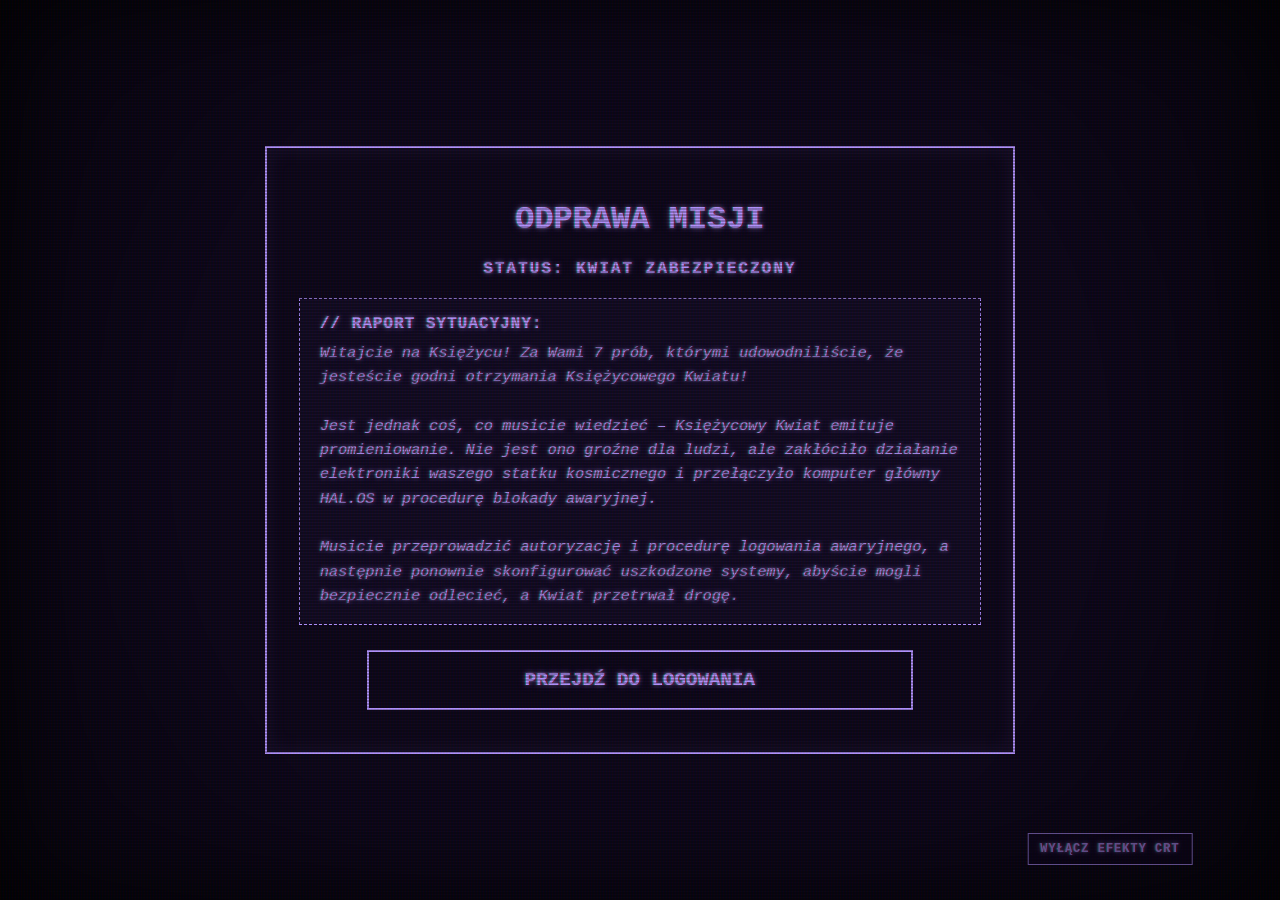
==== commit ca2018f8: "added a splash screen with lore before login to make the flow smoother" ====
--- a/index.html
+++ b/index.html
@@ -7,11 +7,29 @@
   <link rel="stylesheet" href="style.css">
 </head>
 <body>
-
-
+  <div class="scanline" aria-hidden="true"></div>
+
+  <!-- EKRAN 0: ODPRAWA MISJI -->
+  <div id="introScreen" class="screen active">
+    <div class="login-panel">
+      <h1>ODPRAWA MISJI</h1>
+      <p class="warning-text" style="color: var(--term-fg); letter-spacing: 2px;">STATUS: KWIAT ZABEZPIECZONY</p>
+      
+      <div class="intro-box">
+        <div class="flavor-header">// RAPORT SYTUACYJNY:</div>
+        <p class="intro-flavor">
+          Witajcie na Księżycu! Za Wami 7 prób, którymi udowodniliście, że jesteście godni otrzymania Księżycowego Kwiatu!<br><br>
+          Jest jednak coś, co musicie wiedzieć – Księżycowy Kwiat emituje promieniowanie. Nie jest ono groźne dla ludzi, ale zakłóciło działanie elektroniki waszego statku kosmicznego i przełączyło komputer główny HAL.OS w procedurę blokady awaryjnej.<br><br>
+          Musicie przeprowadzić autoryzację i procedurę logowania awaryjnego, a następnie ponownie skonfigurować uszkodzone systemy, abyście mogli bezpiecznie odlecieć, a Kwiat przetrwał drogę.
+        </p>
+      </div>
+
+      <button id="proceedBtn" style="margin-top: 25px;">PRZEJDŹ DO LOGOWANIA</button>
+    </div>
+  </div>
 
   <!-- EKRAN LOGOWANIA -->
-  <div id="loginScreen" class="screen active">
+  <div id="loginScreen" class="screen">
     <div class="login-panel">
       <h1>HAL.OS // TRYB AWARYJNY</h1>
       <p class="warning-text">KRYTYCZNA USTERKA SYSTEMÓW. WYMAGANA AUTORYZACJA ZAŁOGI.</p>
@@ -48,17 +66,6 @@
                 <p id="loginError" style="color: var(--danger); font-size: 0.8rem; display: none;">Błędne hasło! Spróbuj ponownie.</p>
       </div>
     </div>
-    
-    <!-- BOCZNY PANEL: DZIENNIK MISJI / LORE -->
-    <aside class="instructions-area login-side-box">
-      <h3>DZIENNIK MISJI</h3>
-      <div class="login-lore-content">
-        <div class="flavor-header">// RAPORT SYTUACYJNY:</div>
-        Witajcie na Księżycu! Za Wami 7 prób, którymi udowodniliście, że jesteście godni otrzymania Księżycowego Kwiatu!<br><br>
-        Jest jednak coś, co musicie wiedzieć – Księżycowy Kwiat emituje promieniowanie. Nie jest ono groźne dla ludzi, ale zakłóciło działanie elektroniki waszego statku kosmicznego.<br><br>
-        Musicie ponownie skonfigurować niektóre systemy, abyście mogli bezpiecznie odlecieć, a Kwiat przetrwał drogę.
-      </div>
-    </aside>
   </div>
 
   <!-- GŁÓWNY DASHBOARD -->
--- a/style.css
+++ b/style.css
@@ -65,6 +65,38 @@
   will-change: transform;
 }
 
+/* 3. Powolna, subtelna animacja przesuwania linii skanowania (moving scanline beam) */
+.scanline {
+  position: fixed;
+  top: 0;
+  left: 0;
+  width: 100%;
+  height: clamp(90px, 12vh, 140px);
+  z-index: 9997;
+  pointer-events: none;
+  background: linear-gradient(
+    to bottom,
+    rgba(179, 147, 255, 0) 0%,
+    rgba(179, 147, 255, 0.03) 25%,
+    rgba(179, 147, 255, 0.08) 50%,
+    rgba(200, 180, 255, 0.12) 75%,
+    rgba(179, 147, 255, 0.05) 90%,
+    rgba(179, 147, 255, 0) 100%
+  );
+  transform: translateY(-100%);
+  animation: scanlineSweep 10s linear infinite;
+  will-change: transform;
+}
+
+@keyframes scanlineSweep {
+  0% {
+    transform: translateY(-100%);
+  }
+  100% {
+    transform: translateY(100vh);
+  }
+}
+
 /* Efekt renderowania terminala w stylu Fallout (RobCo / Vault-Tec) - twardy start bez miękkiego skalowania */
 @keyframes terminalRender {
   0% { 
@@ -104,19 +136,17 @@
 }
 
 /* --- LOGIN & END SCREEN --- */
+#introScreen,
 #loginScreen,
 #endScreen {
   justify-content: center;
   align-items: center;
 }
-#loginScreen {
-  position: relative;
-}
 .login-panel {
   background: transparent;
   border: var(--border);
   padding: 2rem;
-  width: 700px;
+  width: 750px;
   max-width: 95vw;
   max-height: 95vh;
   overflow-y: auto;
@@ -135,52 +165,20 @@
   border-radius: 3px;
 }
 
-.login-side-box {
-  position: absolute;
-  left: calc(50% + 370px);
-  top: 50%;
-  transform: translateY(-50%);
-  width: 290px;
-  height: auto;
-  max-height: 80vh;
-  box-sizing: border-box;
-  z-index: 10;
-}
-.login-lore-content {
-  font-size: 0.88rem;
-  line-height: 1.55;
+.intro-box {
+  margin: 20px 0;
+  padding: 16px 20px;
+  border: 1px dashed var(--term-fg);
+  background: rgba(33, 20, 59, 0.35);
+  text-align: left;
+}
+.intro-flavor {
   font-style: italic;
   text-transform: none;
+  font-size: 0.95rem;
+  line-height: 1.6;
+  margin: 0;
   opacity: 0.9;
-  margin-top: 10px;
-}
-
-@media (max-width: 1350px) {
-  #loginScreen.active {
-    flex-direction: column;
-    overflow-y: auto;
-    align-items: center;
-    gap: 20px;
-    padding: 30px 15px;
-  }
-  .login-panel {
-    width: 100%;
-    max-width: 700px;
-  }
-  .login-side-box {
-    position: static;
-    transform: none;
-    width: 100%;
-    max-width: 700px;
-    height: auto;
-    margin-top: 20px;
-  }
-  .crt-toggle-btn {
-    left: 50% !important;
-    right: auto !important;
-    transform: translateX(-50%) !important;
-    bottom: 15px;
-  }
 }
 
 .warning-text { 
@@ -980,7 +978,7 @@
 .disable-crt .warning-text,
 .disable-crt .idle-logo,
 .disable-crt .flavor-text,
-.disable-crt .login-lore-content,
+.disable-crt .intro-flavor,
 .disable-crt .nav-cell-target,
 .disable-crt .nav-cell-target-locked,
 .disable-crt .nav-target-lock-icon,
@@ -992,6 +990,10 @@
   text-shadow: none !important;
 }
 
+.disable-crt .scanline {
+  display: none !important;
+}
+
 .disable-crt {
   text-shadow: 0 0 5px var(--term-fg) !important;
 }
@@ -1003,6 +1005,10 @@
     animation-iteration-count: 1 !important;
     transition-duration: 0.01ms !important;
     scroll-behavior: auto !important;
+  }
+
+  .scanline {
+    display: none !important;
   }
 
   .screen.active,
